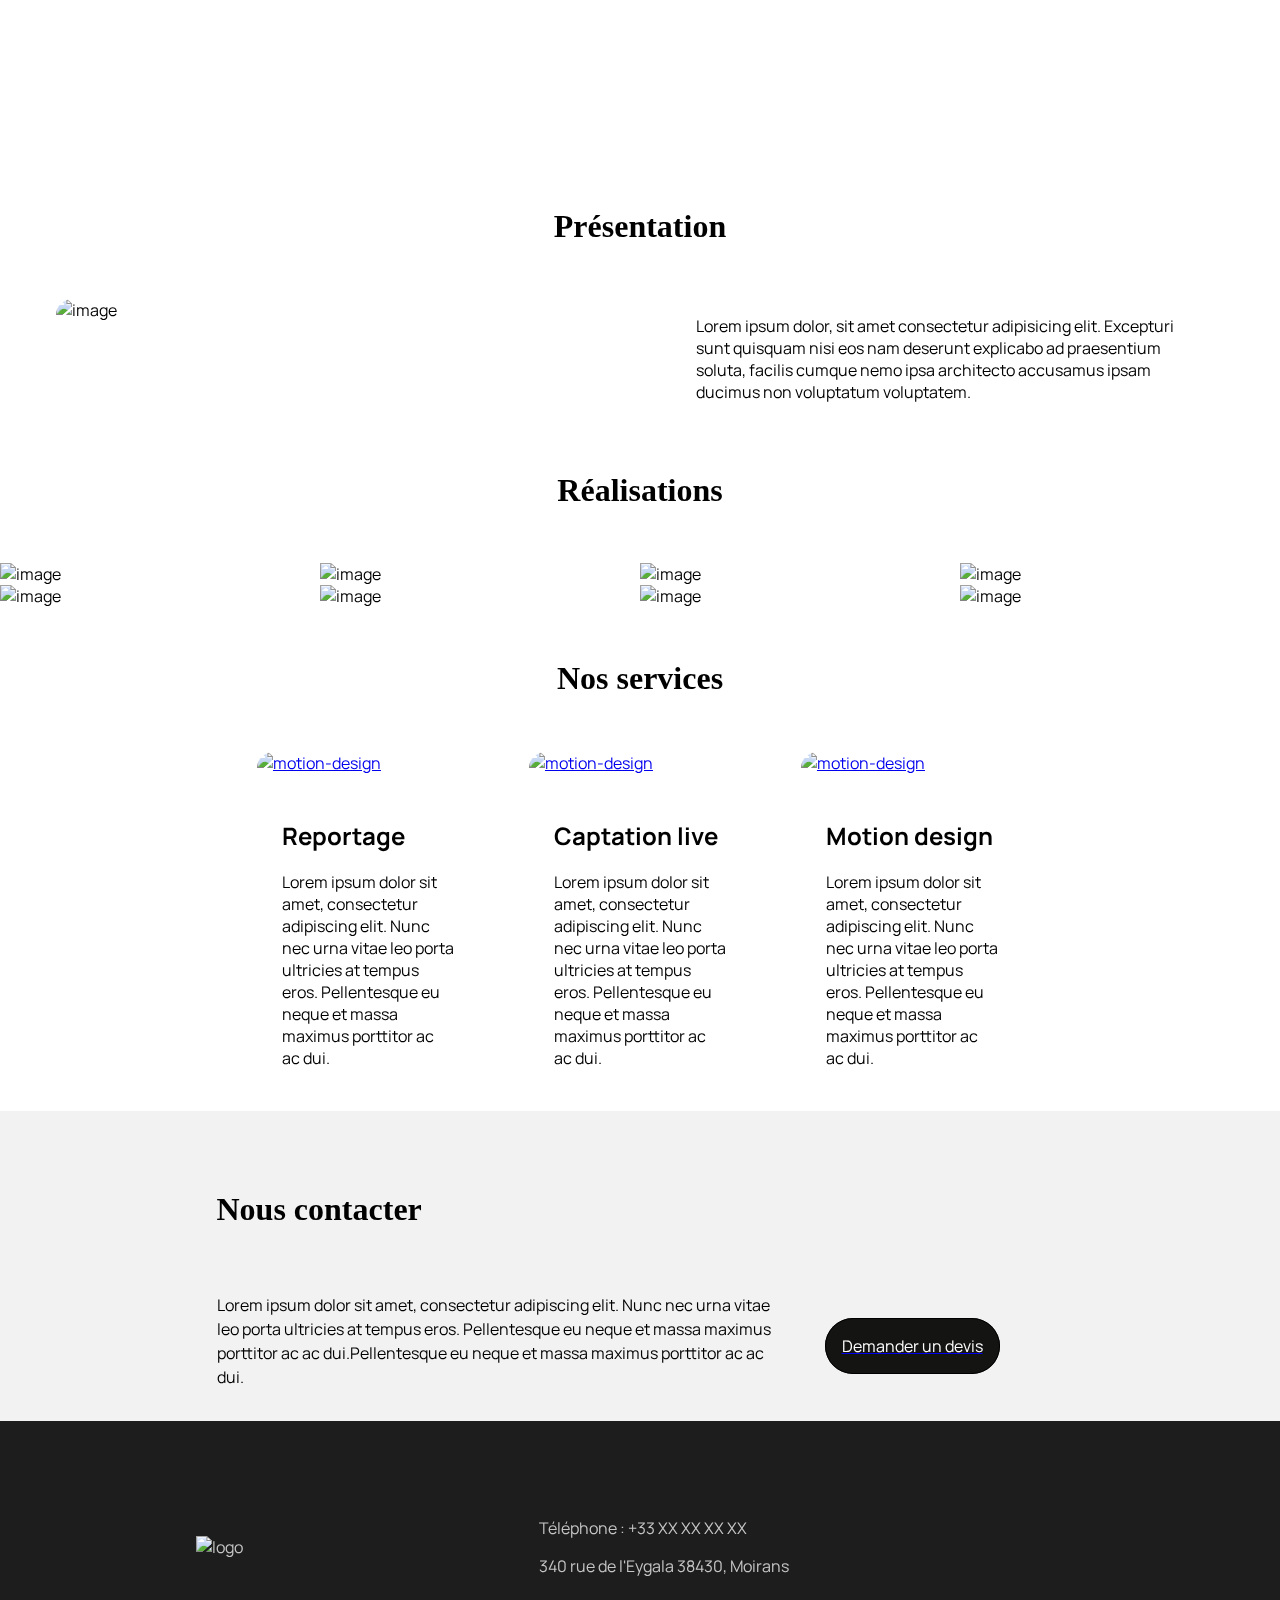
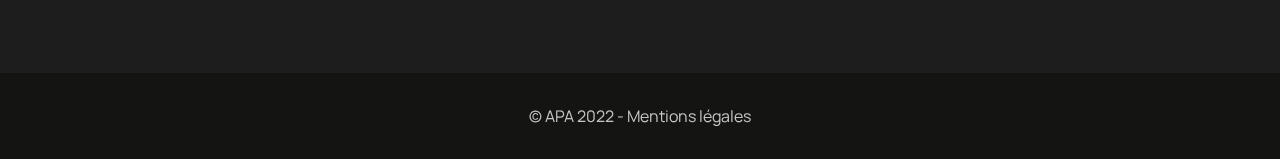
==== index.html @ 96347f6e "Responsive table and adding new fonts" ====
<!DOCTYPE html>
<html lang="en">

<head>
    <meta charset="UTF-8">
    <meta http-equiv="X-UA-Compatible" content="IE=edge">
    <meta name="viewport" content="width=device-width, initial-scale=1.0">
    <link rel="preconnect" href="https://fonts.googleapis.com">
    <link rel="preconnect" href="https://fonts.gstatic.com" crossorigin>
    <link href="https://fonts.googleapis.com/css2?family=Manrope:wght@200;300;400;500;600;700;800&display=swap" rel="stylesheet">
    <link rel="stylesheet" href="style.css">
    <title>Site APA</title>
    <script>
        window.addEventListener("scroll", (event) => {
            let scroll = this.scrollY;
            let magicBanner = document.getElementById('magic-banner')
            let headerHeight = document.getElementById("hvideo").getBoundingClientRect().height
            if (scrollY > headerHeight) {
                magicBanner.style.opacity = 1;
            } else {
                magicBanner.style.opacity = 0;
            }
        });
    </script>
</head>

<body>
    <!-- Nicow bosse là-->
    <header id="hvideo">
        <div id="magic-banner">
            <div class="flex-nav">
                <img src="./img/motion-design.jpg" alt="logo" width="192" height="108">
                <nav>
                    <ul>
                        <li class="button"><a href="index.html">Accueil</a></li>
                        <li class="button"><a href="realisations.html">Réalisations</a></li>
                        <li class="button"><a href="services.html">Services</a></li>
                        <li class="button"><a href="contact.html">Contact</a></li>
                    </ul>
                </nav>
            </div>
        </div>
        <video muted autoplay loop src="nuitdu12.mp4" width="100%"></video>
    </header>
    <div class="main"><!--ne pas oublier de mettre container PARTOUT-->
        <h1>Présentation</h1>
        <div class="flex-present">
            <img src="img/motion-design.jpg" alt="image" width="40%">
            <p>Lorem ipsum dolor, sit amet consectetur adipisicing elit. Excepturi sunt quisquam nisi eos nam
                deserunt explicabo ad praesentium soluta, facilis cumque nemo ipsa architecto accusamus ipsam
                ducimus non voluptatum voluptatem.</p>
        </div>
        <h1>Réalisations</h1>
        <div class="flex-real">
            <img src="img/motion-design.jpg" alt="image" width="25%">
            <img src="img/motion-design.jpg" alt="image" width="25%">
            <img src="img/motion-design.jpg" alt="image" width="25%">
            <img src="img/motion-design.jpg" alt="image" width="25%" class="display-none">
            <img src="img/motion-design.jpg" alt="image" width="25%" class="display-none">
            <img src="img/motion-design.jpg" alt="image" width="25%" class="display-none">
            <img src="img/motion-design.jpg" alt="image" width="25%" class="display-none">
            <img src="img/motion-design.jpg" alt="image" width="25%" class="display-none">
        </div>


        <!--Maëlys bosse ici-->
        <div class="services">
            <h1>Nos services</h1>
            <div class="card-wrapper">
                <div class="card">
                    <a href="services.html"><img src="./img/motion-design.jpg" alt="motion-design"></a>
                    <div class="description">
                        <h2>Reportage</h2>
                        <p>Lorem ipsum dolor sit amet, consectetur adipiscing elit. Nunc nec urna vitae leo porta
                            ultricies
                            at tempus eros. Pellentesque eu neque et massa maximus porttitor ac ac dui.</p>
                    </div>
                </div>
                <div class="card">
                    <a href="services.html"><img src="./img/motion-design.jpg" alt="motion-design"></a>
                    <div class="description">
                        <h2>Captation live</h2>
                        <p>Lorem ipsum dolor sit amet, consectetur adipiscing elit. Nunc nec urna vitae leo porta
                            ultricies
                            at tempus eros. Pellentesque eu neque et massa maximus porttitor ac ac dui.</p>
                    </div>
                </div>
                <div class="card">
                    <a href="services.html"><img src="./img/motion-design.jpg" alt="motion-design"></a>
                    <div class="description">
                        <h2>Motion design</h2>
                        <p>Lorem ipsum dolor sit amet, consectetur adipiscing elit. Nunc nec urna vitae leo porta
                            ultricies
                            at tempus eros. Pellentesque eu neque et massa maximus porttitor ac ac dui.</p>
                    </div>
                </div>
            </div>
        </div>
        <div class="flex-contact">
            <div class="content-wrapper">
                <div class="text">
                    <h1 class="align-h">Nous contacter</h1>
                    <span>Lorem ipsum dolor sit amet, consectetur adipiscing elit. Nunc nec urna vitae leo porta
                        ultricies at
                        tempus eros. Pellentesque eu neque et massa maximus porttitor ac ac dui.Pellentesque eu neque et
                        massa maximus porttitor ac ac dui.</span>
                </div>
                <div class="button-devis"><a href="contact.html"><span id="devis">Demander un devis</span></a></div>
            </div>
        </div>
    </div>
    <div id="footer">
        <div class="footer-wrapper">
            <img src="./img/motion-design.jpg" alt="logo">
            <div class="information">
                <p>Téléphone : +33 XX XX XX XX</p>
                <p>340 rue de l'Eygala 38430, Moirans</p>
            </div>
            <div class="social">
                <a href="https://www.instagram.com/"><ion-icon name="logo-instagram"></ion-icon></a>
                <a href="https://fr-fr.facebook.com/"><ion-icon name="logo-facebook"></ion-icon></a>
                <a href="https://www.youtube.com/"><ion-icon name="logo-youtube"></ion-icon></a>
                <a href="https://fr.linkedin.com/"><ion-icon name="logo-linkedin"></ion-icon></a>
            </div>
        </div>
    </div>
    <div id="copyright">
        <p>&copy; APA 2022 - Mentions légales</p>
    </div>
    <script type="module" src="https://unpkg.com/ionicons@5.5.2/dist/ionicons/ionicons.esm.js"></script>
    <script nomodule src="https://unpkg.com/ionicons@5.5.2/dist/ionicons/ionicons.js"></script>
</body>

</html>
---- style.css ----
* {
    font-family: 'Manrope', sans-serif;
}

body {
    margin:0;
    padding:0;
    width: 100%;
    height:100%;
}

h1{
    font-family: 'Montserrat';
    text-align: center;
    padding-top: 1em;
    padding-bottom: 1em;
}

.align-h{
    text-align: start;
}

/* PAGE INDEX */

#magic-banner{
    opacity: 0;
    position: fixed;
    width: 100%;
    transition: 0.5s;
}

/* Menu Nav */

.flex-nav{
    display: flex;
    flex-flow: row;
    justify-content: space-between;
    background-color: black;
    align-items: center;
}

.flex-nav>img{
    margin-left: 5em;
}

nav{
    margin-right: 5em;
}

nav .button{
    display: inline-block;
    text-align: center;
    list-style-type: none;
    padding: 1em;
}

nav .button>a{
    text-decoration: none;
    color: white;
    transition: 1s;
}

nav>ul>.button>a:hover{
    color: yellowgreen;
}

/* Présentation */

.flex-present{
    display: flex;
    flex-flow: row;
    justify-content: space-around;
}

.flex-present>img{
    border-radius: 1em;
}

.flex-present>p{
    width: 40%;
    margin-top: auto;
    margin-bottom: auto;
    padding: 1em;
}

/* Réalisations */

.flex-real{
    display: flex;
    flex-flow: row wrap;
    width: 100%;
}

/* Cards */
.services {
    display:flex;
    flex-direction:column;
    justify-content: center;
    align-items: center;
}

.card-wrapper {
    width: 60%;
    display:grid;
    grid-template-columns: repeat(3, 1fr);
    gap: 3em;
}

.card {
    border-radius:1em;
    border:1px solid rgba(255, 255,255, 0.8);
    background-color: rgba(255, 255, 255, 0.2);
    backdrop-filter: blur(20px);
    z-index: -1;
}

.card img {
    width:100%;
    object-fit:cover;
    border-radius: 1em 1em 0 0;
}

.description {
    padding:25px;
}

/* Contact */
.flex-contact {
    color:rgb(0, 0, 0);
    background-color:#F2F2F2;
}

.content-wrapper {
    display: flex;
    flex-flow: row;
    justify-content: center;
    width: 90%;
    padding: 2em;
}

.text {
    display:flex;
    flex-direction:column;
    width:50%;
    line-height:1.5em;
}

.text h1 {
    margin-bottom:40px;
}

.text span {
    width:fit-content;
}

.button-devis {
    width: fit-content;
    text-decoration:none;
    align-self:flex-end;
    color:rgb(255, 255, 255);
    padding-bottom: 2em;
    padding-left: 2em;
    }

#devis {
    color:rgb(255, 255, 255);
    border: 1px solid black;
    border-radius:2em;
    background-color: #141413;
    padding:1em;
}

/* Footer */
#footer {
    background-color:#1d1d1d;
    color:rgb(197, 197, 197);
    padding:5em;
}

.footer-wrapper {
    display: flex;
    flex-direction: row;
    justify-content: space-around;
    align-items: center;
}

.footer-wrapper img {
    width:10%;
}

.social > a {
    text-decoration: none;
    font-size:30px;
    width: 25px;
    height:25px;
    color:inherit;
    margin:0 8px;
}

/* Copyright */
#copyright {
    padding:1em;
    background-color: rgb(20, 20, 19);
    text-align: center;
    color:rgb(197, 197, 197);
}

/* PAGE SERVICES */

.flexboxes-services{
    display: flex;
    flex-flow: row wrap;
    justify-content: space-around;
    align-items: center;
    width: 100%;
    margin-top: 2em;
    margin-bottom: 2em;
}

.boxes-services{
    width: 40%;
    margin: 1em;
}

.flexboxes-services img{
    width: 100%;
    border-radius: 1em;
}

.flexboxes-services p{
    width: fit-content;
}

/* PAGE PROJET */

.flexboxes-projet{
    display: flex;
    flex-flow: column;
    justify-content: space-around;
    width: 100%;
}

.box-top{
    display: flex;
    flex-flow: row;
    justify-content: space-around;
    align-items: center;
    background-color: rgb(42, 42, 42);
    padding: 1em;
    color: white;
}

.box-top-child1{
    display: flex;
    flex-flow: column;
    width: 40%;
    align-items: center;
}
.box-top-child2{
    width: 40%;
}
.box-top>p{
    width: 40%;
}

.box-fly{
    display: flex;
    flex-flow: row;
    justify-content: space-around;
    padding: 1em;
    background: rgb(42,42,42);
    background: linear-gradient(180deg, rgb(42, 42, 42) 50%, rgba(255,255,255,1) 50%);
}

.box-fly img{
    border-radius: 1em;
}

.box-bottom{
    display: flex;
    flex-flow: row;
    justify-content: space-around;
    padding: 1em;
}

.box-bottom>p{
    width: 40%;
    margin-top: auto;
    margin-bottom: auto;
}

/* PAGE RÉALISATION */

/* Banner */
.banner {
    background-image: url('./img/motion-design.jpg');
    background-size:cover;
    width: 100%;
    height:500px;
    display:flex;
    align-items: center;
    justify-content: center;
    color:white;
    text-transform: uppercase;
}

.banner h1 {
    margin:auto;
    color:white;
    text-transform:uppercase;
    font-size:4em;
}

/* Gallery*/

.gallery {
    width:60%;
    margin:auto;
    display:grid;
    grid-template:repeat(3,1fr) / repeat(3,1fr);
    gap:2em;
}

article img {
    width: 100%;
    height:auto;
}

.item {
    position:relative;
}

.capture-videos {
    overflow: hidden;
}

.capture-videos img {
    filter: blur(0px);
    transition: filter 0.3s ease-in;
    transform: scale(1.1);
}

.title {
    font-size: 1.5em;
    font-weight: bold;
    text-decoration: none;
    z-index: 1;
    position: absolute;
    height: 100%;
    width: 100%;
    opacity: 0;
    transition: opacity .5s;
    background: rgba(0, 0, 0, 0.4);
    color: white;
    display: flex;
    align-items: center;
    justify-content: center;
}

.item:hover .title {
    opacity:1;
}

.item:hover .capture-videos img {
    filter:blur(2px);
}

/* PAGE CONTACT */

/* Tableau */

.schedule{
    width: fit-content;
    text-align: center;
    margin-left: auto;
    margin-right: auto;
    overflow-x: auto;
}

th{
    padding: 2em;
    width: 5em;
}
td{
    padding: 1em;
}
.green{
    background-color: #7EC89C;
}
.yellow{
    background-color: #fcec5b;
}
.red{
    background-color: rgb(255, 90, 90);
}


/* Formulaire */

.formulaire {
    margin:2em 0;
    display: flex;
    flex-direction: column;
    justify-content: center;
    align-items: center;
}

form {
    width:50%;
}

.form-wrapper {
    display: flex;
    flex-direction: row;
    justify-content: flex-start;
}
.form-wrapper .box {
    display: flex;
    flex-direction: column;
}

.box {
    width:100%;
    padding:0 20px;
    margin:20px 0;
}

.box label {
    margin-bottom: 20px;
}

.box input, select {
    height:40px;
    border-radius:1.5em;
    border:1px solid grey;
    padding:0 15px;
}

.box textarea {
    border-radius: 10px;
    border:1px solid grey;
}

button {
    cursor: pointer;
    border:none;
    background:none;
    color:white;
    background-color:#141413;
    border-radius:1.5em;
    padding:10px;
    width: fit-content;
}

/* REPONSIVE HERE */

@media screen and (max-width:930px){

    /* INDEX */

    .flex-present{
        flex-flow: column wrap;
        align-items: center;
    }
    .flex-present img{
        margin-top: 1em;
        margin-bottom: 1em;
        width: 100%;
    }
    .flex-present p{
        width: fit-content;
    }
    .flex-present img{
        width: 90%;
        margin: 1em;
    }
    .flex-real{
        flex-flow: column;
        align-items: center;
    }
    .flex-real>*{
        width: 90%;
        border-radius: 1em;
        margin: 1em;
    }
    .display-none{
        display: none;
    }
    .content-wrapper{
        flex-flow: column;
    }
    .text{
        align-self: center;
        text-align: center;
        padding-bottom: 2em;
    }
    .button-devis{
        align-self: center;
        padding-top: 2em;
        padding-left: 0;
    }
    .align-h{
        text-align: center;
        line-height: 1em;
    }
    .card-wrapper {
        width:75%;
        grid-template:1fr / 1fr;
    }
    .footer-wrapper{
        flex-flow: column;
    }
    .footer-wrapper .information{
        text-align: center;
        margin-top: 1em;
        margin-bottom: 1em;
    }
    .footer-wrapper img{
        width: 60%;
    }
    

    /* PROJET */

    .box-top{
        flex-flow: column wrap;
    }
    .box-top-child1{
        width: 100%;
    }
    .box-top-child2{
        width: 100%;
    }
    .box-fly img{
        width: 100%;
    }
    .box-bottom{
        flex-flow: column wrap;
    }
    .box-bottom video{
        width: 100%;
        padding-top: 1em;
        padding-bottom: 1em;
    }
    .box-bottom p{
        width: fit-content;
        padding-bottom: 1em;
    }

    /* REALISATION */
    .gallery {
        width:75%;
        grid-template:1fr / 1fr;
    }
    .title {
        opacity:1;
        text-transform: uppercase;
        letter-spacing:1px;
    }
    .item .capture-videos img {
        filter:blur(2px);
    }
    .light {
        font-weight: normal;
    }
    
    /* SERVICES */

    .flexboxes-services{
        flex-flow: column wrap;
        justify-content: center;
    }
    .boxes-services{
        width: fit-content;
        padding-left: 1em;
        padding-right: 1em;
    }
    .boxes-services img{
        margin-top: 1em;
        margin-bottom: 1em;    
    }
    
    /* CONTACT */
    
    form {
        width:75%;
    }
    .form-wrapper {
        flex-direction: column;
    }
    .box {
        padding:0;
    }

    table thead {
       display: none;
      }
      
      table tr {
        display: block;
      }
      
      table td {
        display: block;
      }

    table td::before {
        content:attr(data-label);
    }

    /* AUTRES */

    .banner{
        width: 100%;
        height: fit-content;
    }
    .banner h1 {
        font-size: 2.5em;
        padding-top: 2em;
        padding-bottom: 2em;
    }
    .order1{
        order: 1;
    }
    .order2{
        order: 2;
    }
    .order3{
        order: 3;
    }
    .order4{
        order: 4;
    }
    .flex-nav img{
        display: none;
    }
    nav .button{
        width: 100%;
    }
    nav{
        width: 100%;
    }
}
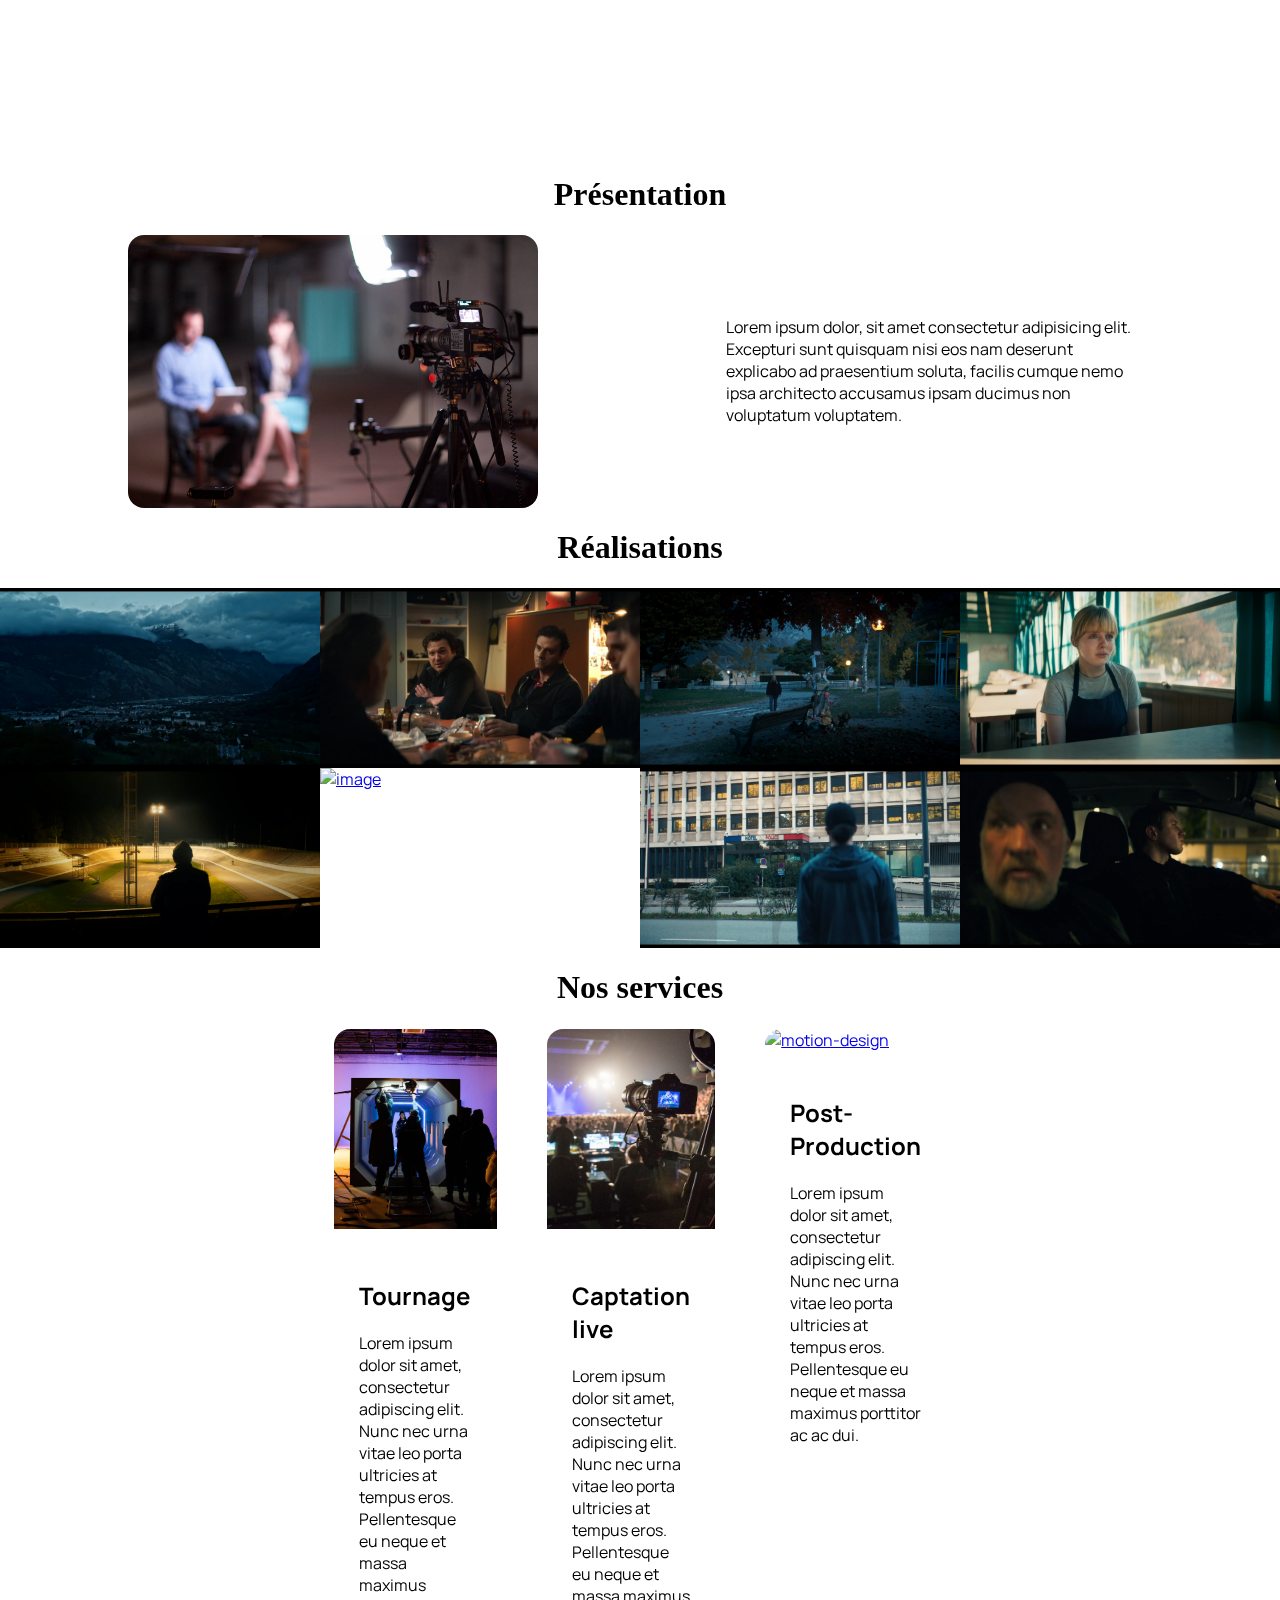
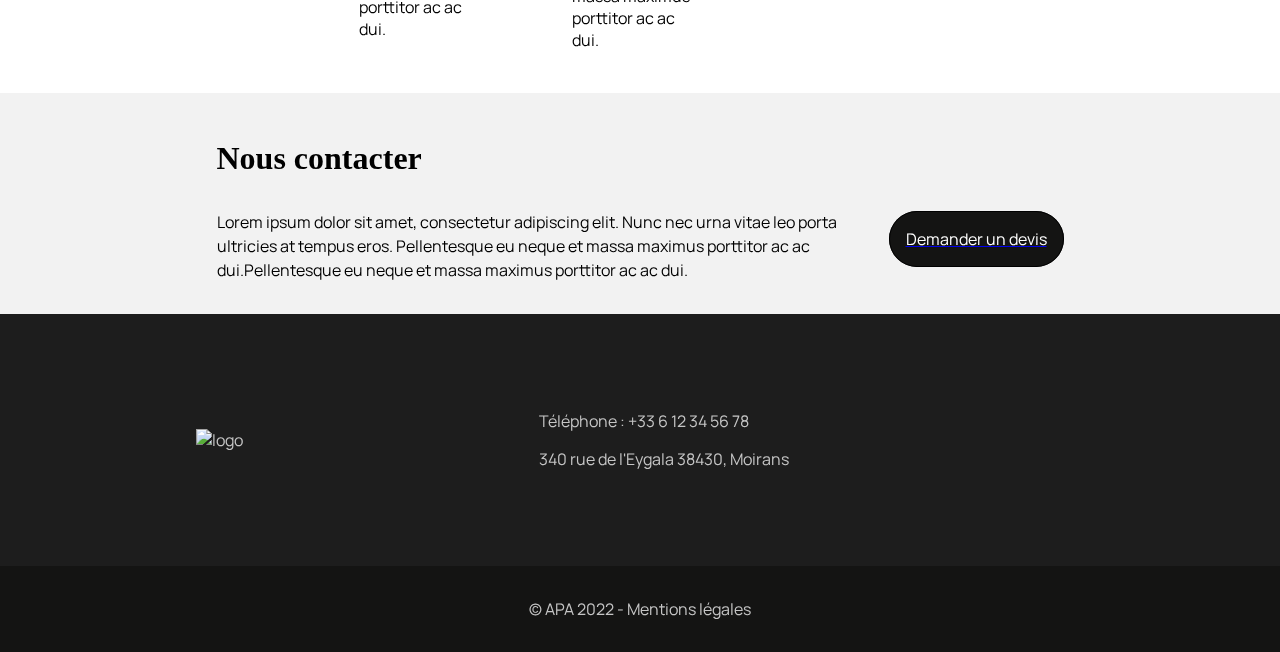
==== commit 3a913ca5: "add sections to easily margin all pages" ====
--- a/index.html
+++ b/index.html
@@ -7,7 +7,8 @@
     <meta name="viewport" content="width=device-width, initial-scale=1.0">
     <link rel="preconnect" href="https://fonts.googleapis.com">
     <link rel="preconnect" href="https://fonts.gstatic.com" crossorigin>
-    <link href="https://fonts.googleapis.com/css2?family=Manrope:wght@200;300;400;500;600;700;800&display=swap" rel="stylesheet">
+    <link href="https://fonts.googleapis.com/css2?family=Manrope:wght@200;300;400;500;600;700;800&display=swap"
+        rel="stylesheet">
     <link rel="stylesheet" href="style.css">
     <title>Site APA</title>
     <script>
@@ -43,77 +44,102 @@
         <video muted autoplay loop src="nuitdu12.mp4" width="100%"></video>
     </header>
     <div class="main"><!--ne pas oublier de mettre container PARTOUT-->
-        <h1>Présentation</h1>
-        <div class="flex-present">
-            <img src="img/motion-design.jpg" alt="image" width="40%">
-            <p>Lorem ipsum dolor, sit amet consectetur adipisicing elit. Excepturi sunt quisquam nisi eos nam
-                deserunt explicabo ad praesentium soluta, facilis cumque nemo ipsa architecto accusamus ipsam
-                ducimus non voluptatum voluptatem.</p>
-        </div>
-        <h1>Réalisations</h1>
-        <div class="flex-real">
-            <img src="img/motion-design.jpg" alt="image" width="25%">
-            <img src="img/motion-design.jpg" alt="image" width="25%">
-            <img src="img/motion-design.jpg" alt="image" width="25%">
-            <img src="img/motion-design.jpg" alt="image" width="25%" class="display-none">
-            <img src="img/motion-design.jpg" alt="image" width="25%" class="display-none">
-            <img src="img/motion-design.jpg" alt="image" width="25%" class="display-none">
-            <img src="img/motion-design.jpg" alt="image" width="25%" class="display-none">
-            <img src="img/motion-design.jpg" alt="image" width="25%" class="display-none">
-        </div>
-
+        <section>
+            <h1>Présentation</h1>
+            <div class="flex-present">
+                <img src="img/prod-interview.jpg" alt="image" width="40%">
+                <p>Lorem ipsum dolor, sit amet consectetur adipisicing elit. Excepturi sunt quisquam nisi eos nam
+                    deserunt explicabo ad praesentium soluta, facilis cumque nemo ipsa architecto accusamus ipsam
+                    ducimus non voluptatum voluptatem.</p>
+            </div>
+        </section>
+        <section class="fullsize">
+            <h1>Réalisations</h1>
+            <div class="flex-real">
+                <a href="realisations.html">
+                    <img src="img/Le12mountain.png" alt="image">
+                </a>
+                <a href="realisations.html">
+                    <img src="img/Le12repas.png" alt="image">
+                </a>
+                <a href="realisations.html">
+                    <img src="img/Le12arbrefleur.png" alt="image">
+                </a>
+                <a href="realisations.html" class="invisible-mobile">
+                    <img src="img/Le12tears.png" alt="image" class="invisible-mobile">
+                </a>
+                <a href="realisations.html" class="invisible-mobile">
+                    <img src="img/Le12velodrome.png" alt="image" class="invisible-mobile">
+                </a>
+                <a href="realisations.html" class="invisible-mobile">
+                    <img src="img/Le12school.png" alt="image" class="invisible-mobile">
+                </a>
+                <a href="realisations.html" class="invisible-mobile">
+                    <img src="img/Le12police.png" alt="image" class="invisible-mobile">
+                </a>
+                <a href="realisations.html" class="invisible-mobile">
+                    <img src="img/Le12voiture.png" alt="image" class="invisible-mobile">
+                </a>
+            </div>
+        </section>
 
         <!--Maëlys bosse ici-->
-        <div class="services">
-            <h1>Nos services</h1>
-            <div class="card-wrapper">
-                <div class="card">
-                    <a href="services.html"><img src="./img/motion-design.jpg" alt="motion-design"></a>
-                    <div class="description">
-                        <h2>Reportage</h2>
-                        <p>Lorem ipsum dolor sit amet, consectetur adipiscing elit. Nunc nec urna vitae leo porta
-                            ultricies
-                            at tempus eros. Pellentesque eu neque et massa maximus porttitor ac ac dui.</p>
+        <section>
+            <div class="services">
+                <h1>Nos services</h1>
+                <div class="card-wrapper">
+                    <div class="card">
+                        <a href="services.html"><img src="img/prod-tournage.jpg" alt="motion-design"></a>
+                        <div class="description">
+                            <h2>Tournage</h2>
+                            <p>Lorem ipsum dolor sit amet, consectetur adipiscing elit. Nunc nec urna vitae leo porta
+                                ultricies
+                                at tempus eros. Pellentesque eu neque et massa maximus porttitor ac ac dui.</p>
+                        </div>
                     </div>
-                </div>
-                <div class="card">
-                    <a href="services.html"><img src="./img/motion-design.jpg" alt="motion-design"></a>
-                    <div class="description">
-                        <h2>Captation live</h2>
-                        <p>Lorem ipsum dolor sit amet, consectetur adipiscing elit. Nunc nec urna vitae leo porta
-                            ultricies
-                            at tempus eros. Pellentesque eu neque et massa maximus porttitor ac ac dui.</p>
+                    <div class="card">
+                        <a href="services.html"><img src="img/prod-concert.jpg" alt="motion-design"></a>
+                        <div class="description">
+                            <h2>Captation live</h2>
+                            <p>Lorem ipsum dolor sit amet, consectetur adipiscing elit. Nunc nec urna vitae leo porta
+                                ultricies
+                                at tempus eros. Pellentesque eu neque et massa maximus porttitor ac ac dui.</p>
+                        </div>
                     </div>
-                </div>
-                <div class="card">
-                    <a href="services.html"><img src="./img/motion-design.jpg" alt="motion-design"></a>
-                    <div class="description">
-                        <h2>Motion design</h2>
-                        <p>Lorem ipsum dolor sit amet, consectetur adipiscing elit. Nunc nec urna vitae leo porta
-                            ultricies
-                            at tempus eros. Pellentesque eu neque et massa maximus porttitor ac ac dui.</p>
+                    <div class="card">
+                        <a href="services.html"><img src="img/prod-postprod.png" alt="motion-design"></a>
+                        <div class="description">
+                            <h2>Post-Production</h2>
+                            <p>Lorem ipsum dolor sit amet, consectetur adipiscing elit. Nunc nec urna vitae leo porta
+                                ultricies
+                                at tempus eros. Pellentesque eu neque et massa maximus porttitor ac ac dui.</p>
+                        </div>
                     </div>
                 </div>
             </div>
-        </div>
-        <div class="flex-contact">
-            <div class="content-wrapper">
-                <div class="text">
-                    <h1 class="align-h">Nous contacter</h1>
-                    <span>Lorem ipsum dolor sit amet, consectetur adipiscing elit. Nunc nec urna vitae leo porta
-                        ultricies at
-                        tempus eros. Pellentesque eu neque et massa maximus porttitor ac ac dui.Pellentesque eu neque et
-                        massa maximus porttitor ac ac dui.</span>
+        </section>
+        <section class="fullsize">
+            <div class="flex-contact">
+                <div class="content-wrapper">
+                    <div class="text">
+                        <h1 class="align-h">Nous contacter</h1>
+                        <span>Lorem ipsum dolor sit amet, consectetur adipiscing elit. Nunc nec urna vitae leo porta
+                            ultricies at
+                            tempus eros. Pellentesque eu neque et massa maximus porttitor ac ac dui.Pellentesque eu
+                            neque et
+                            massa maximus porttitor ac ac dui.</span>
+                    </div>
+                    <div class="button-devis"><a href="contact.html"><span id="devis">Demander un devis</span></a></div>
                 </div>
-                <div class="button-devis"><a href="contact.html"><span id="devis">Demander un devis</span></a></div>
             </div>
-        </div>
     </div>
+    </section>
+
     <div id="footer">
         <div class="footer-wrapper">
             <img src="./img/motion-design.jpg" alt="logo">
             <div class="information">
-                <p>Téléphone : +33 XX XX XX XX</p>
+                <p>Téléphone : +33 6 12 34 56 78</p>
                 <p>340 rue de l'Eygala 38430, Moirans</p>
             </div>
             <div class="social">
--- a/style.css
+++ b/style.css
@@ -9,11 +9,20 @@
     height:100%;
 }
 
+.main section{
+    width: 80%;
+    margin: 0 auto;
+}
+
+.main section.fullsize{
+    width: 100%;
+    margin: 0;
+}
+
 h1{
     font-family: 'Montserrat';
     text-align: center;
-    padding-top: 1em;
-    padding-bottom: 1em;
+    font-size: xx-large;
 }
 
 .align-h{
@@ -25,6 +34,7 @@
 #magic-banner{
     opacity: 0;
     position: fixed;
+    top: 0;
     width: 100%;
     transition: 0.5s;
 }
@@ -37,21 +47,22 @@
     justify-content: space-between;
     background-color: black;
     align-items: center;
-}
-
-.flex-nav>img{
-    margin-left: 5em;
-}
-
-nav{
-    margin-right: 5em;
 }
 
 nav .button{
     display: inline-block;
     text-align: center;
     list-style-type: none;
-    padding: 1em;
+    padding: 1em 0;
+}
+
+nav ul{
+    margin: 0;
+    padding: 0;
+}
+
+nav ul li{
+    margin-right: 2em; /* A modifier */
 }
 
 nav .button>a{
@@ -69,7 +80,7 @@
 .flex-present{
     display: flex;
     flex-flow: row;
-    justify-content: space-around;
+    justify-content: space-between;
 }
 
 .flex-present>img{
@@ -78,8 +89,7 @@
 
 .flex-present>p{
     width: 40%;
-    margin-top: auto;
-    margin-bottom: auto;
+    margin: auto 0;
     padding: 1em;
 }
 
@@ -88,6 +98,14 @@
 .flex-real{
     display: flex;
     flex-flow: row wrap;
+    width: 100%;
+}
+
+.flex-real a{
+    width: 25%;
+    display: flex;
+}
+.flex-real a img{
     width: 100%;
 }
 
@@ -116,6 +134,7 @@
 
 .card img {
     width:100%;
+    height: 200px;
     object-fit:cover;
     border-radius: 1em 1em 0 0;
 }
@@ -134,8 +153,7 @@
     display: flex;
     flex-flow: row;
     justify-content: center;
-    width: 90%;
-    padding: 2em;
+    padding: 2em 0;
 }
 
 .text {
@@ -210,16 +228,16 @@
 .flexboxes-services{
     display: flex;
     flex-flow: row wrap;
-    justify-content: space-around;
-    align-items: center;
-    width: 100%;
-    margin-top: 2em;
-    margin-bottom: 2em;
+    justify-content: space-between;
+    align-items: center;
+    width: 100%;
+    margin-top: 5em;
+    margin-bottom: 5em;
 }
 
 .boxes-services{
     width: 40%;
-    margin: 1em;
+    margin: 1em 0;
 }
 
 .flexboxes-services img{
@@ -236,40 +254,38 @@
 .flexboxes-projet{
     display: flex;
     flex-flow: column;
-    justify-content: space-around;
+    justify-content: space-between;
     width: 100%;
 }
 
 .box-top{
+    display: flex;
+    flex-flow: row;
+    justify-content: center;
+    align-items: center;
+    background-color: rgb(10, 10, 10);
+    padding: 5em 0;
+    color: white;
+}
+
+.box-top-child1{
+    display: flex;
+    flex-flow: column;
+    width: 40%;
+    align-items: center;
+}
+.box-top-child2{
+    width: 40%;
+    text-align: justify;
+}
+
+.box-fly{
     display: flex;
     flex-flow: row;
     justify-content: space-around;
-    align-items: center;
-    background-color: rgb(42, 42, 42);
-    padding: 1em;
-    color: white;
-}
-
-.box-top-child1{
-    display: flex;
-    flex-flow: column;
-    width: 40%;
-    align-items: center;
-}
-.box-top-child2{
-    width: 40%;
-}
-.box-top>p{
-    width: 40%;
-}
-
-.box-fly{
-    display: flex;
-    flex-flow: row;
-    justify-content: space-around;
-    padding: 1em;
+    padding: 2em 0;
     background: rgb(42,42,42);
-    background: linear-gradient(180deg, rgb(42, 42, 42) 50%, rgba(255,255,255,1) 50%);
+    background: linear-gradient(180deg, rgb(10, 10, 10) 50%, rgba(255,255,255,1) 50%);
 }
 
 .box-fly img{
@@ -279,21 +295,22 @@
 .box-bottom{
     display: flex;
     flex-flow: row;
-    justify-content: space-around;
-    padding: 1em;
+    justify-content: space-between;
+    width: 80%;
+    margin: 2em auto;
 }
 
 .box-bottom>p{
-    width: 40%;
-    margin-top: auto;
-    margin-bottom: auto;
-}
-
-/* PAGE RÉALISATION */
+    width: 50%;
+    margin: auto 0;
+    text-align: justify;
+}
+
+/* PAGE REALISATION */
 
 /* Banner */
 .banner {
-    background-image: url('./img/motion-design.jpg');
+    background-image: url('./img/Le12_edited.jpg');
     background-size:cover;
     width: 100%;
     height:500px;
@@ -309,6 +326,7 @@
     color:white;
     text-transform:uppercase;
     font-size:4em;
+    text-shadow: 0.1em 0.1em 0.1em rgba(0, 0, 0, 0.8);
 }
 
 /* Gallery*/
@@ -319,6 +337,7 @@
     display:grid;
     grid-template:repeat(3,1fr) / repeat(3,1fr);
     gap:2em;
+    margin-bottom: 5em;
 }
 
 article img {
@@ -374,7 +393,7 @@
     text-align: center;
     margin-left: auto;
     margin-right: auto;
-    overflow-x: auto;
+    padding: 1em;
 }
 
 th{
@@ -461,6 +480,8 @@
     .flex-present{
         flex-flow: column wrap;
         align-items: center;
+        padding-left: 2em;
+        padding-right: 2em;
     }
     .flex-present img{
         margin-top: 1em;
@@ -469,6 +490,7 @@
     }
     .flex-present p{
         width: fit-content;
+        text-align: justify;
     }
     .flex-present img{
         width: 90%;
@@ -478,21 +500,25 @@
         flex-flow: column;
         align-items: center;
     }
-    .flex-real>*{
+    .flex-real a{
         width: 90%;
+        padding: 1em 0;
+    }
+    .flex-real a img{
         border-radius: 1em;
-        margin: 1em;
-    }
-    .display-none{
+    }
+    .invisible-mobile{
         display: none;
+        padding: 0 !important;
     }
     .content-wrapper{
         flex-flow: column;
     }
     .text{
         align-self: center;
-        text-align: center;
+        text-align: justify;
         padding-bottom: 2em;
+        width: 80%;
     }
     .button-devis{
         align-self: center;
@@ -506,6 +532,7 @@
     .card-wrapper {
         width:75%;
         grid-template:1fr / 1fr;
+        text-align: justify;
     }
     .footer-wrapper{
         flex-flow: column;
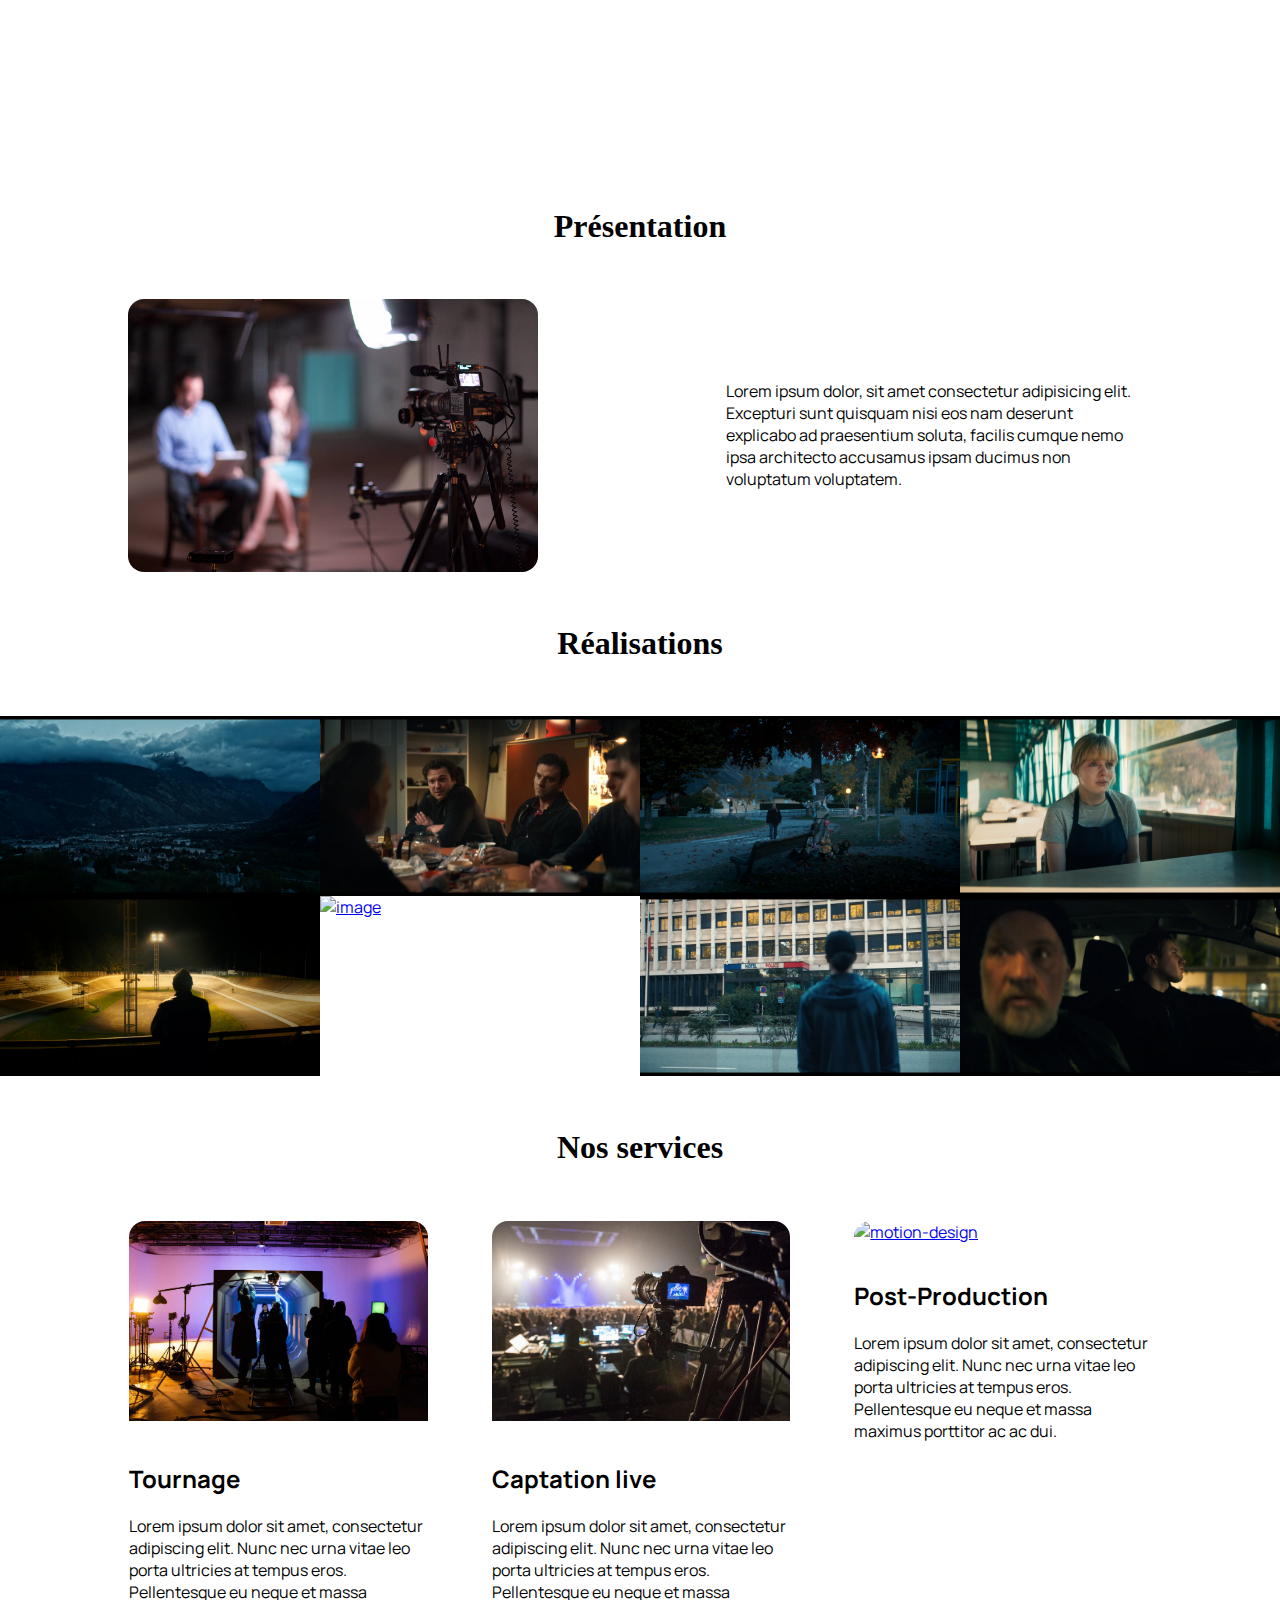
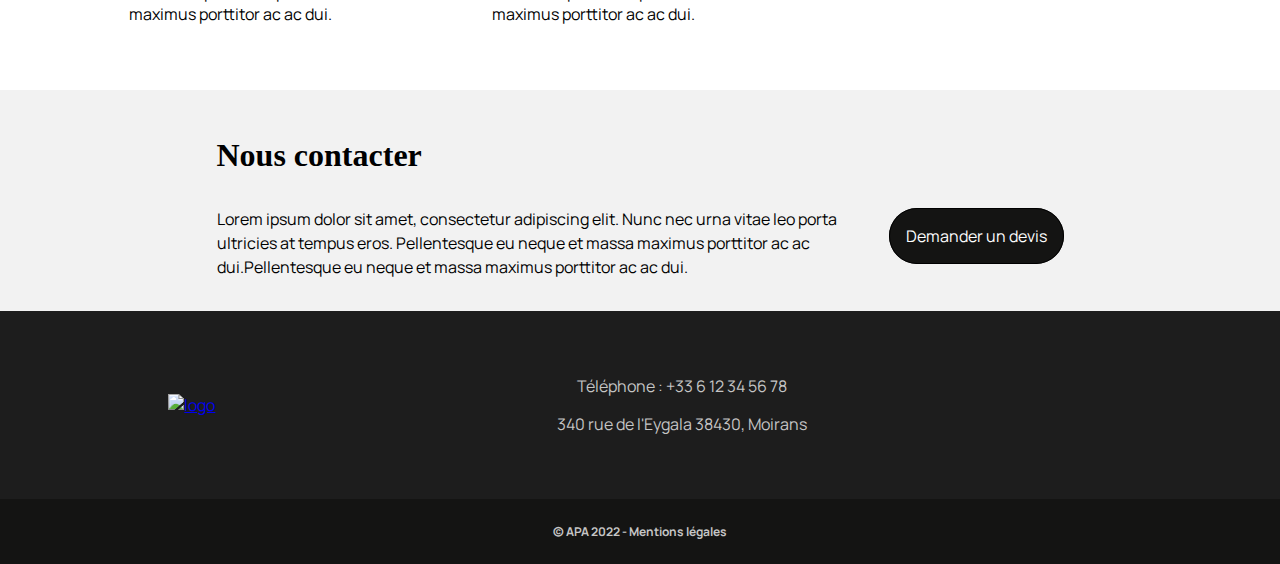
==== commit 7afe2731: "Merge branch 'main' of https://github.com/ElRecipiente/APA" ====
--- a/index.html
+++ b/index.html
@@ -11,37 +11,30 @@
         rel="stylesheet">
     <link rel="stylesheet" href="style.css">
     <title>Site APA</title>
-    <script>
-        window.addEventListener("scroll", (event) => {
-            let scroll = this.scrollY;
-            let magicBanner = document.getElementById('magic-banner')
-            let headerHeight = document.getElementById("hvideo").getBoundingClientRect().height
-            if (scrollY > headerHeight) {
-                magicBanner.style.opacity = 1;
-            } else {
-                magicBanner.style.opacity = 0;
-            }
-        });
-    </script>
 </head>
 
 <body>
     <!-- Nicow bosse là-->
     <header id="hvideo">
-        <div id="magic-banner">
-            <div class="flex-nav">
-                <img src="./img/motion-design.jpg" alt="logo" width="192" height="108">
-                <nav>
-                    <ul>
-                        <li class="button"><a href="index.html">Accueil</a></li>
-                        <li class="button"><a href="realisations.html">Réalisations</a></li>
-                        <li class="button"><a href="services.html">Services</a></li>
-                        <li class="button"><a href="contact.html">Contact</a></li>
-                    </ul>
-                </nav>
+            <div id="magic-banner">
+                <div class="flex-nav">
+                    <a href="index.html"><img src="./img/motion-design.jpg" alt="logo" width="192" height="108"></a>
+                    <nav>
+                        <div class="burger">
+                            <span></span>
+                        </div>
+                        <ul>
+                            <li class="button"><a href="index.html"><ion-icon name="home-sharp"></ion-icon></a></li>
+                            <li class="button"><a href="realisations.html">Réalisations</a></li>
+                            <li class="button"><a href="services.html">Services</a></li>
+                            <li class="button"><a href="contact.html">Contact</a></li>
+                        </ul>
+                    </nav>
+                </div>
             </div>
         </div>
-        <video muted autoplay loop src="nuitdu12.mp4" width="100%"></video>
+        <video muted loop src="nuitdu12.mp4" width="100%"></video>
+        <ion-icon class="arrow-bottom" name="chevron-down-outline"></ion-icon>
     </header>
     <div class="main"><!--ne pas oublier de mettre container PARTOUT-->
         <section>
@@ -85,8 +78,8 @@
 
         <!--Maëlys bosse ici-->
         <section>
+            <h1>Nos services</h1>
             <div class="services">
-                <h1>Nos services</h1>
                 <div class="card-wrapper">
                     <div class="card">
                         <a href="services.html"><img src="img/prod-tournage.jpg" alt="motion-design"></a>
@@ -137,7 +130,7 @@
 
     <div id="footer">
         <div class="footer-wrapper">
-            <img src="./img/motion-design.jpg" alt="logo">
+            <a href="index.html"><img src="./img/motion-design.jpg" alt="logo"></a>
             <div class="information">
                 <p>Téléphone : +33 6 12 34 56 78</p>
                 <p>340 rue de l'Eygala 38430, Moirans</p>
@@ -155,6 +148,7 @@
     </div>
     <script type="module" src="https://unpkg.com/ionicons@5.5.2/dist/ionicons/ionicons.esm.js"></script>
     <script nomodule src="https://unpkg.com/ionicons@5.5.2/dist/ionicons/ionicons.js"></script>
+    <script src="index.js"></script>
 </body>
 
 </html>--- a/style.css
+++ b/style.css
@@ -1,670 +1,844 @@
 * {
-    font-family: 'Manrope', sans-serif;
+  font-family: "Manrope", sans-serif;
+}
+
+html{
+    scroll-behavior: smooth;
+}
+
+html{
+    scroll-behavior: smooth;
 }
 
 body {
-    margin:0;
-    padding:0;
-    width: 100%;
-    height:100%;
-}
-
-.main section{
-    width: 80%;
-    margin: 0 auto;
-}
-
-.main section.fullsize{
-    width: 100%;
-    margin: 0;
-}
-
-h1{
-    font-family: 'Montserrat';
-    text-align: center;
-    font-size: xx-large;
-}
-
-.align-h{
-    text-align: start;
+  margin: 0;
+  padding: 0;
+  width: 100%;
+  height: 100%;
+}
+
+.main section {
+  width: 80%;
+  margin: 0 auto;
+}
+
+.main section.fullsize {
+  width: 100%;
+  margin: 0;
+}
+
+h1 {
+  font-family: "Montserrat";
+  text-align: center;
+  font-size: xx-large;
+}
+
+.align-h {
+  text-align: start;
 }
 
 /* PAGE INDEX */
 
-#magic-banner{
-    opacity: 0;
-    position: fixed;
-    top: 0;
-    width: 100%;
-    transition: 0.5s;
+#magic-banner {
+  opacity: 0;
+  position: fixed;
+  top: 0;
+  width: 100%;
+  transition: 0.5s;
+  z-index: 10;
+}
+
+#magic-banner nav ul {
+  display: none;
+}
+
+video {
+  margin-bottom: 2em;
 }
 
 /* Menu Nav */
 
-.flex-nav{
-    display: flex;
-    flex-flow: row;
-    justify-content: space-between;
-    background-color: black;
-    align-items: center;
-}
-
-nav .button{
-    display: inline-block;
-    text-align: center;
-    list-style-type: none;
-    padding: 1em 0;
-}
-
-nav ul{
-    margin: 0;
-    padding: 0;
-}
-
-nav ul li{
-    margin-right: 2em; /* A modifier */
-}
-
-nav .button>a{
-    text-decoration: none;
+.flex-nav {
+  display: flex;
+  flex-flow: row;
+  justify-content: space-between;
+  background-color: #141414;
+  align-items: center;
+  box-shadow: 1px 1px 10px rgba(0, 0, 0, 0.6);
+}
+
+nav {
+  padding: 1em;
+}
+
+nav ul li {
+  display: inline-block;
+  text-align: center;
+  list-style-type: none;
+  padding: 1em 0;
+  margin-right: 2.5em;
+}
+
+nav .button > a {
+  text-decoration: none;
+  color: white;
+  font-family: "Montserrat";
+  letter-spacing: 0.5px;
+}
+
+nav > ul > .button > a:hover {
+  transition: 1s;
+  color: yellowgreen;
+}
+
+.arrow-bottom {
+    position: absolute;
+    bottom: 1em;
+    left: 1em;
     color: white;
-    transition: 1s;
-}
-
-nav>ul>.button>a:hover{
-    color: yellowgreen;
+    font-size: 30px;
+    cursor: pointer;
+    animation: boing 3s infinite;
+}
+
+@keyframes boing {
+    0% {
+        transform: translateY(0);
+        opacity: 0;
+    }
+
+    40% {
+        transform: translatey(-30px);
+        opacity: 0;
+    }
+
+    50% {
+        transform: translateY(-30px);
+        opacity: 1;
+    }
+    
+    90% {
+        transform: translateY(0);
+        opacity: 1;
+    }
+
+    100% {
+        transform: translateY(0);
+        opacity: 0;
+    }
 }
 
 /* Présentation */
 
-.flex-present{
-    display: flex;
-    flex-flow: row;
-    justify-content: space-between;
-}
-
-.flex-present>img{
-    border-radius: 1em;
-}
-
-.flex-present>p{
-    width: 40%;
-    margin: auto 0;
-    padding: 1em;
+.flex-present {
+  display: flex;
+  flex-flow: row;
+  justify-content: space-between;
+  padding: 2em 0;
+}
+
+.flex-present > img {
+  border-radius: 1em;
+}
+
+.flex-present > p {
+  width: 40%;
+  margin: auto 0;
+  padding: 1em;
 }
 
 /* Réalisations */
 
-.flex-real{
-    display: flex;
-    flex-flow: row wrap;
-    width: 100%;
-}
-
-.flex-real a{
-    width: 25%;
-    display: flex;
-}
-.flex-real a img{
-    width: 100%;
+.flex-real {
+  display: flex;
+  flex-flow: row wrap;
+  width: 100%;
+  padding: 2em 0;
+}
+
+.flex-real a {
+  width: 25%;
+  display: flex;
+}
+
+.flex-real a img {
+  width: 100%;
 }
 
 /* Cards */
 .services {
-    display:flex;
-    flex-direction:column;
-    justify-content: center;
-    align-items: center;
+  display: flex;
+  flex-direction: column;
+  justify-content: center;
+  align-items: center;
+  padding: 2em 0;
 }
 
 .card-wrapper {
-    width: 60%;
-    display:grid;
-    grid-template-columns: repeat(3, 1fr);
-    gap: 3em;
+  width: 100%;
+  display: grid;
+  grid-template-columns: repeat(3, 1fr);
+  gap: 4em;
 }
 
 .card {
-    border-radius:1em;
-    border:1px solid rgba(255, 255,255, 0.8);
-    background-color: rgba(255, 255, 255, 0.2);
-    backdrop-filter: blur(20px);
-    z-index: -1;
+  width: 100%;
+  border-radius: 1em;
+  border: 1px solid rgba(255, 255, 255, 0.8);
+  background-color: rgba(255, 255, 255, 0.2);
 }
 
 .card img {
-    width:100%;
-    height: 200px;
-    object-fit:cover;
-    border-radius: 1em 1em 0 0;
+  width: 100%;
+  height: 200px;
+  object-fit: cover;
+  border-radius: 1em 1em 0 0;
 }
 
 .description {
-    padding:25px;
+  padding: 1em 0;
 }
 
 /* Contact */
 .flex-contact {
-    color:rgb(0, 0, 0);
-    background-color:#F2F2F2;
+  color: rgb(0, 0, 0);
+  background-color: #f2f2f2;
 }
 
 .content-wrapper {
-    display: flex;
-    flex-flow: row;
-    justify-content: center;
-    padding: 2em 0;
+  display: flex;
+  flex-flow: row;
+  justify-content: center;
+  padding: 2em 0;
 }
 
 .text {
-    display:flex;
-    flex-direction:column;
-    width:50%;
-    line-height:1.5em;
+  display: flex;
+  flex-direction: column;
+  width: 50%;
+  line-height: 1.5em;
 }
 
 .text h1 {
-    margin-bottom:40px;
+  margin-bottom: 40px;
 }
 
 .text span {
-    width:fit-content;
+  width: fit-content;
 }
 
 .button-devis {
-    width: fit-content;
-    text-decoration:none;
-    align-self:flex-end;
-    color:rgb(255, 255, 255);
-    padding-bottom: 2em;
-    padding-left: 2em;
-    }
+  width: fit-content;
+  text-decoration: none;
+  align-self: flex-end;
+  color: rgb(255, 255, 255);
+  padding-bottom: 2em;
+  padding-left: 2em;
+}
+
+.button-devis a {
+  text-decoration: none;
+}
 
 #devis {
-    color:rgb(255, 255, 255);
-    border: 1px solid black;
-    border-radius:2em;
-    background-color: #141413;
-    padding:1em;
+  color: rgb(255, 255, 255);
+  border: 1px solid black;
+  border-radius: 2em;
+  background-color: #141413;
+  padding: 1em;
 }
 
 /* Footer */
 #footer {
-    background-color:#1d1d1d;
-    color:rgb(197, 197, 197);
-    padding:5em;
+  background-color: #1d1d1d;
+  color: rgb(197, 197, 197);
+  padding: 3em;
 }
 
 .footer-wrapper {
-    display: flex;
-    flex-direction: row;
-    justify-content: space-around;
-    align-items: center;
-}
-
-.footer-wrapper img {
-    width:10%;
+  display: flex;
+  flex-direction: row;
+  justify-content: space-around;
+  align-items: center;
+}
+
+.footer-wrapper > a {
+  width: 12.5%;
+  display: flex;
+}
+
+.footer-wrapper a img {
+  width: 100%;
+}
+
+.information {
+  text-align: center;
 }
 
 .social > a {
-    text-decoration: none;
-    font-size:30px;
-    width: 25px;
-    height:25px;
-    color:inherit;
-    margin:0 8px;
+  text-decoration: none;
+  font-size: 25px;
+  width: 25px;
+  height: 25px;
+  color: inherit;
+  margin: 0 8px;
+}
+
+.social > a:hover {
+  color: yellowgreen;
+  transition: 0.75s;
 }
 
 /* Copyright */
 #copyright {
-    padding:1em;
-    background-color: rgb(20, 20, 19);
-    text-align: center;
-    color:rgb(197, 197, 197);
+  padding: 1em;
+  background-color: rgb(20, 20, 19);
+  text-align: center;
+  font-size: 12px;
+  font-weight: 700;
+  color: rgb(197, 197, 197);
 }
 
 /* PAGE SERVICES */
 
-.flexboxes-services{
-    display: flex;
-    flex-flow: row wrap;
-    justify-content: space-between;
-    align-items: center;
-    width: 100%;
-    margin-top: 5em;
-    margin-bottom: 5em;
-}
-
-.boxes-services{
-    width: 40%;
-    margin: 1em 0;
-}
-
-.flexboxes-services img{
-    width: 100%;
-    border-radius: 1em;
-}
-
-.flexboxes-services p{
-    width: fit-content;
+.flexboxes-services {
+  display: flex;
+  flex-flow: row wrap;
+  justify-content: space-between;
+  align-items: center;
+  width: 100%;
+  margin-top: 5em;
+  margin-bottom: 5em;
+}
+
+.boxes-services {
+  width: 40%;
+  margin: 1em 0;
+}
+
+.flexboxes-services img {
+  width: 100%;
+  border-radius: 1em;
+}
+
+.flexboxes-services p {
+  width: fit-content;
 }
 
 /* PAGE PROJET */
 
-.flexboxes-projet{
-    display: flex;
-    flex-flow: column;
-    justify-content: space-between;
-    width: 100%;
-}
-
-.box-top{
-    display: flex;
-    flex-flow: row;
-    justify-content: center;
-    align-items: center;
-    background-color: rgb(10, 10, 10);
-    padding: 5em 0;
-    color: white;
-}
-
-.box-top-child1{
-    display: flex;
-    flex-flow: column;
-    width: 40%;
-    align-items: center;
-}
-.box-top-child2{
-    width: 40%;
-    text-align: justify;
-}
-
-.box-fly{
-    display: flex;
-    flex-flow: row;
-    justify-content: space-around;
-    padding: 2em 0;
-    background: rgb(42,42,42);
-    background: linear-gradient(180deg, rgb(10, 10, 10) 50%, rgba(255,255,255,1) 50%);
-}
-
-.box-fly img{
-    border-radius: 1em;
-}
-
-.box-bottom{
-    display: flex;
-    flex-flow: row;
-    justify-content: space-between;
-    width: 80%;
-    margin: 2em auto;
-}
-
-.box-bottom>p{
-    width: 50%;
-    margin: auto 0;
-    text-align: justify;
+.flexboxes-projet {
+  display: flex;
+  flex-flow: column;
+  justify-content: space-between;
+  width: 100%;
+}
+
+.box-top {
+  display: flex;
+  flex-flow: row;
+  justify-content: center;
+  align-items: center;
+  background-color: rgb(10, 10, 10);
+  padding: 5em 0;
+  color: white;
+}
+
+.box-top-child1 {
+  display: flex;
+  flex-flow: column;
+  width: 40%;
+  align-items: center;
+}
+
+.box-top-child2 {
+  width: 40%;
+  text-align: justify;
+}
+
+.box-fly {
+  display: flex;
+  flex-flow: row;
+  justify-content: space-around;
+  padding: 2em 0;
+  background: rgb(42, 42, 42);
+  background: linear-gradient(
+    180deg,
+    rgb(10, 10, 10) 50%,
+    rgba(255, 255, 255, 1) 50%
+  );
+}
+
+.box-bottom {
+  display: flex;
+  flex-flow: row;
+  justify-content: space-between;
+  width: 80%;
+  margin: 2em auto;
+}
+
+.box-bottom > p {
+  width: 50%;
+  margin: auto 0;
+  text-align: justify;
 }
 
 /* PAGE REALISATION */
 
 /* Banner */
 .banner {
-    background-image: url('./img/Le12_edited.jpg');
-    background-size:cover;
+  background-image: url("./img/Le12_edited.jpg");
+  background-size: cover;
+  width: 100%;
+  height: 500px;
+  display: flex;
+  align-items: center;
+  justify-content: center;
+  color: white;
+  text-transform: uppercase;
+}
+
+.banner h1 {
+  margin: auto;
+  color: white;
+  text-transform: uppercase;
+  font-size: 4em;
+  text-shadow: 0.1em 0.1em 0.1em rgba(0, 0, 0, 0.8);
+}
+
+/* Gallery*/
+
+.gallery {
+  margin: auto;
+  display: grid;
+  grid-template: repeat(3, 1fr) / repeat(3, 1fr);
+  gap: 2em;
+  margin-bottom: 5em;
+}
+
+.capture-videos img {
+  width: 100%;
+  height: auto;
+}
+
+.item {
+  position: relative;
+}
+
+.capture-videos {
+  overflow: hidden;
+}
+
+.capture-videos img {
+  filter: blur(0px);
+  transition: filter 0.3s ease-in;
+  transform: scale(1.1);
+}
+
+.title {
+  font-size: 1.5em;
+  font-weight: bold;
+  text-decoration: none;
+  z-index: 1;
+  position: absolute;
+  height: 100%;
+  width: 100%;
+  opacity: 0;
+  transition: opacity 0.5s;
+  background: rgba(0, 0, 0, 0.4);
+  color: white;
+  display: flex;
+  align-items: center;
+  justify-content: center;
+}
+
+.item:hover .title {
+  opacity: 1;
+}
+
+.item:hover .capture-videos img {
+  width: 100%;
+  filter: blur(2px);
+}
+
+/* PAGE CONTACT */
+
+/* Tableau */
+
+.schedule {
+  width: 60%;
+  text-align: center;
+  margin: 0 auto;
+}
+
+th {
+  padding: 2em;
+  width: 5em;
+}
+
+td {
+  padding: 1em 0;
+}
+
+.green {
+  background-color: #7ec89c;
+}
+
+.yellow {
+  background-color: #fcec5b;
+}
+
+.red {
+  background-color: rgb(255, 90, 90);
+}
+
+/* Formulaire */
+
+.formulaire {
+  margin: 2em 0;
+  display: flex;
+  flex-direction: column;
+  justify-content: center;
+  align-items: center;
+}
+
+form {
+  width: 60%;
+}
+
+.form-wrapper {
+  display: flex;
+  flex-direction: row;
+  justify-content: flex-start;
+}
+
+.form-wrapper .box {
+  display: flex;
+  flex-direction: column;
+}
+
+.box {
+  width: 100%;
+  padding: 0 20px;
+  margin: 20px 0;
+}
+
+.box label {
+  margin-bottom: 20px;
+}
+
+.box input,
+select {
+  height: 40px;
+  border-radius: 1.5em;
+  border: 1px solid grey;
+  padding: 0 15px;
+}
+
+.box textarea {
+  border-radius: 10px;
+  border: 1px solid grey;
+}
+
+button {
+  cursor: pointer;
+  border: none;
+  background: none;
+  color: white;
+  background-color: #141413;
+  border-radius: 1.5em;
+  padding: 10px;
+  width: fit-content;
+}
+
+/* REPONSIVE HERE */
+
+@media screen and (max-width: 930px) {
+  /* INDEX */
+
+  .flex-present {
+    flex-flow: column wrap;
+    align-items: center;
+  }
+
+  .flex-present img {
+    margin-top: 1em;
+    margin-bottom: 1em;
     width: 100%;
-    height:500px;
-    display:flex;
+  }
+
+  .flex-present p {
+    width: fit-content;
+    text-align: justify;
+  }
+
+  .flex-present img {
+    width: 90%;
+    margin: 1em;
+  }
+
+  .flex-real {
+    flex-flow: column;
     align-items: center;
+  }
+
+  .flex-real a {
+    width: 90%;
+    padding: 1em 0;
+  }
+
+  .flex-real a img {
+    border-radius: 1em;
+  }
+
+  .invisible-mobile {
+    display: none;
+    padding: 0 !important;
+  }
+
+  .content-wrapper {
+    flex-flow: column;
+  }
+
+  .text {
+    align-self: center;
+    text-align: justify;
+    padding-bottom: 2em;
+    width: 80%;
+  }
+
+  .button-devis {
+    align-self: center;
+    padding-top: 2em;
+    padding-left: 0;
+  }
+
+  .align-h {
+    text-align: center;
+    line-height: 1em;
+  }
+
+  .card-wrapper {
+    width: 100%;
+    grid-template: 1fr / 1fr;
+    text-align: justify;
+  }
+
+  .footer-wrapper {
+    flex-flow: column;
+  }
+
+  .footer-wrapper .information {
+    margin-top: 1em;
+    margin-bottom: 1em;
+  }
+
+  .footer-wrapper a {
+    width: 75%;
+  }
+
+  /* PROJET */
+
+  .box-top {
+    flex-flow: column wrap;
+  }
+
+  .box-top-child1 {
+    width: 80%;
+  }
+
+  .box-top-child2 {
+    width: 80%;
+  }
+
+  .box-fly img {
+    width: 80%;
+  }
+
+  .box-bottom {
+    flex-flow: column wrap;
+  }
+
+  .box-bottom video {
+    width: 100%;
+    padding-top: 1em;
+    padding-bottom: 1em;
+  }
+
+  .box-bottom p {
+    width: fit-content;
+    padding-bottom: 1em;
+  }
+
+  /* REALISATION */
+
+  .gallery {
+    width: 100%;
+    grid-template: 1fr / 1fr;
+  }
+
+  .title {
+    opacity: 1;
+    letter-spacing: 1px;
+  }
+
+  .item .capture-videos img {
+    filter: blur(2px);
+  }
+
+  .light {
+    font-weight: normal;
+  }
+
+  /* SERVICES */
+
+  .flexboxes-services {
+    flex-flow: column wrap;
     justify-content: center;
-    color:white;
-    text-transform: uppercase;
-}
-
-.banner h1 {
-    margin:auto;
-    color:white;
-    text-transform:uppercase;
-    font-size:4em;
-    text-shadow: 0.1em 0.1em 0.1em rgba(0, 0, 0, 0.8);
-}
-
-/* Gallery*/
-
-.gallery {
-    width:60%;
-    margin:auto;
-    display:grid;
-    grid-template:repeat(3,1fr) / repeat(3,1fr);
-    gap:2em;
-    margin-bottom: 5em;
-}
-
-article img {
+  }
+
+  .boxes-services {
+    width: fit-content;
+    padding-left: 1em;
+    padding-right: 1em;
+  }
+
+  .boxes-services img {
+    margin-top: 1em;
+    margin-bottom: 1em;
+  }
+
+  /* CONTACT */
+
+  form {
+    width: 75%;
+  }
+
+  .form-wrapper {
+    flex-direction: column;
+  }
+
+  .box {
+    padding: 0;
+  }
+
+  table {
+    margin: 0 auto;
+  }
+
+  table thead {
+    display: none;
+  }
+
+  table tr {
+    display: block;
+  }
+
+  table td {
+    display: block;
+  }
+
+  table td::before {
+    content: attr(data-label);
+  }
+
+  /* AUTRES */
+
+  .flex-nav img {
+    display: none;
+  }
+
+  nav {
     width: 100%;
-    height:auto;
-}
-
-.item {
-    position:relative;
-}
-
-.capture-videos {
-    overflow: hidden;
-}
-
-.capture-videos img {
-    filter: blur(0px);
-    transition: filter 0.3s ease-in;
-    transform: scale(1.1);
-}
-
-.title {
-    font-size: 1.5em;
-    font-weight: bold;
-    text-decoration: none;
-    z-index: 1;
-    position: absolute;
-    height: 100%;
-    width: 100%;
-    opacity: 0;
-    transition: opacity .5s;
-    background: rgba(0, 0, 0, 0.4);
-    color: white;
-    display: flex;
-    align-items: center;
-    justify-content: center;
-}
-
-.item:hover .title {
-    opacity:1;
-}
-
-.item:hover .capture-videos img {
-    filter:blur(2px);
-}
-
-/* PAGE CONTACT */
-
-/* Tableau */
-
-.schedule{
-    width: fit-content;
-    text-align: center;
-    margin-left: auto;
-    margin-right: auto;
-    padding: 1em;
-}
-
-th{
-    padding: 2em;
-    width: 5em;
-}
-td{
-    padding: 1em;
-}
-.green{
-    background-color: #7EC89C;
-}
-.yellow{
-    background-color: #fcec5b;
-}
-.red{
-    background-color: rgb(255, 90, 90);
-}
-
-
-/* Formulaire */
-
-.formulaire {
-    margin:2em 0;
     display: flex;
     flex-direction: column;
     justify-content: center;
     align-items: center;
-}
-
-form {
-    width:50%;
-}
-
-.form-wrapper {
-    display: flex;
-    flex-direction: row;
-    justify-content: flex-start;
-}
-.form-wrapper .box {
-    display: flex;
-    flex-direction: column;
-}
-
-.box {
-    width:100%;
-    padding:0 20px;
-    margin:20px 0;
-}
-
-.box label {
-    margin-bottom: 20px;
-}
-
-.box input, select {
-    height:40px;
-    border-radius:1.5em;
-    border:1px solid grey;
-    padding:0 15px;
-}
-
-.box textarea {
-    border-radius: 10px;
-    border:1px solid grey;
-}
-
-button {
+  }
+
+  nav ul {
+    padding: 0;
+  }
+
+  nav ul li {
+    width: 100%;
+  }
+  .burger {
+    width: 35px;
+    height: 24px;
+    position: relative;
     cursor: pointer;
-    border:none;
-    background:none;
-    color:white;
-    background-color:#141413;
-    border-radius:1.5em;
-    padding:10px;
-    width: fit-content;
-}
-
-/* REPONSIVE HERE */
-
-@media screen and (max-width:930px){
-
-    /* INDEX */
-
-    .flex-present{
-        flex-flow: column wrap;
-        align-items: center;
-        padding-left: 2em;
-        padding-right: 2em;
-    }
-    .flex-present img{
-        margin-top: 1em;
-        margin-bottom: 1em;
-        width: 100%;
-    }
-    .flex-present p{
-        width: fit-content;
-        text-align: justify;
-    }
-    .flex-present img{
-        width: 90%;
-        margin: 1em;
-    }
-    .flex-real{
-        flex-flow: column;
-        align-items: center;
-    }
-    .flex-real a{
-        width: 90%;
-        padding: 1em 0;
-    }
-    .flex-real a img{
-        border-radius: 1em;
-    }
-    .invisible-mobile{
-        display: none;
-        padding: 0 !important;
-    }
-    .content-wrapper{
-        flex-flow: column;
-    }
-    .text{
-        align-self: center;
-        text-align: justify;
-        padding-bottom: 2em;
-        width: 80%;
-    }
-    .button-devis{
-        align-self: center;
-        padding-top: 2em;
-        padding-left: 0;
-    }
-    .align-h{
-        text-align: center;
-        line-height: 1em;
-    }
-    .card-wrapper {
-        width:75%;
-        grid-template:1fr / 1fr;
-        text-align: justify;
-    }
-    .footer-wrapper{
-        flex-flow: column;
-    }
-    .footer-wrapper .information{
-        text-align: center;
-        margin-top: 1em;
-        margin-bottom: 1em;
-    }
-    .footer-wrapper img{
-        width: 60%;
-    }
-    
-
-    /* PROJET */
-
-    .box-top{
-        flex-flow: column wrap;
-    }
-    .box-top-child1{
-        width: 100%;
-    }
-    .box-top-child2{
-        width: 100%;
-    }
-    .box-fly img{
-        width: 100%;
-    }
-    .box-bottom{
-        flex-flow: column wrap;
-    }
-    .box-bottom video{
-        width: 100%;
-        padding-top: 1em;
-        padding-bottom: 1em;
-    }
-    .box-bottom p{
-        width: fit-content;
-        padding-bottom: 1em;
-    }
-
-    /* REALISATION */
-    .gallery {
-        width:75%;
-        grid-template:1fr / 1fr;
-    }
-    .title {
-        opacity:1;
-        text-transform: uppercase;
-        letter-spacing:1px;
-    }
-    .item .capture-videos img {
-        filter:blur(2px);
-    }
-    .light {
-        font-weight: normal;
-    }
-    
-    /* SERVICES */
-
-    .flexboxes-services{
-        flex-flow: column wrap;
-        justify-content: center;
-    }
-    .boxes-services{
-        width: fit-content;
-        padding-left: 1em;
-        padding-right: 1em;
-    }
-    .boxes-services img{
-        margin-top: 1em;
-        margin-bottom: 1em;    
-    }
-    
-    /* CONTACT */
-    
-    form {
-        width:75%;
-    }
-    .form-wrapper {
-        flex-direction: column;
-    }
-    .box {
-        padding:0;
-    }
-
-    table thead {
-       display: none;
-      }
-      
-      table tr {
-        display: block;
-      }
-      
-      table td {
-        display: block;
-      }
-
-    table td::before {
-        content:attr(data-label);
-    }
-
-    /* AUTRES */
-
-    .banner{
-        width: 100%;
-        height: fit-content;
-    }
-    .banner h1 {
-        font-size: 2.5em;
-        padding-top: 2em;
-        padding-bottom: 2em;
-    }
-    .order1{
-        order: 1;
-    }
-    .order2{
-        order: 2;
-    }
-    .order3{
-        order: 3;
-    }
-    .order4{
-        order: 4;
-    }
-    .flex-nav img{
-        display: none;
-    }
-    nav .button{
-        width: 100%;
-    }
-    nav{
-        width: 100%;
-    }
-}+  }
+
+  .burger span {
+    width: 100%;
+    height: 4px;
+    background-color: green;
+    display: block;
+    position: absolute;
+    top: 50%;
+    transform: translateY(-50%);
+    transition: background-color 0.3s ease-in-out;
+  }
+
+  .burger span::before,
+  .burger span::after {
+    content: "";
+    position: absolute;
+    width: 100%;
+    height: 4px;
+    background-color: green;
+    transition: transform 0.5s ease-in-out;
+  }
+
+  .burger span::before {
+    transform: translateY(-10px);
+  }
+
+  .burger span::after {
+    transform: translateY(10px);
+  }
+
+  .burger.active span {
+    background-color: transparent;
+  }
+
+  .burger.active span::before {
+    transform: translateY(0px) rotateZ(45deg);
+  }
+
+  .burger.active span::after {
+    transform: translateY(0px) rotateZ(-45deg);
+  }
+
+  .arrow-bottom {
+    visibility: hidden;
+  }
+
+  .banner {
+    width: 100%;
+    height: fit-content;
+  }
+
+  .banner h1 {
+    font-size: 2.5em;
+    padding-top: 2em;
+    padding-bottom: 2em;
+  }
+
+  .order1 {
+    order: 1;
+  }
+
+  .order2 {
+    order: 2;
+  }
+
+  .order3 {
+    order: 3;
+  }
+
+  .order4 {
+    order: 4;
+  }
+}
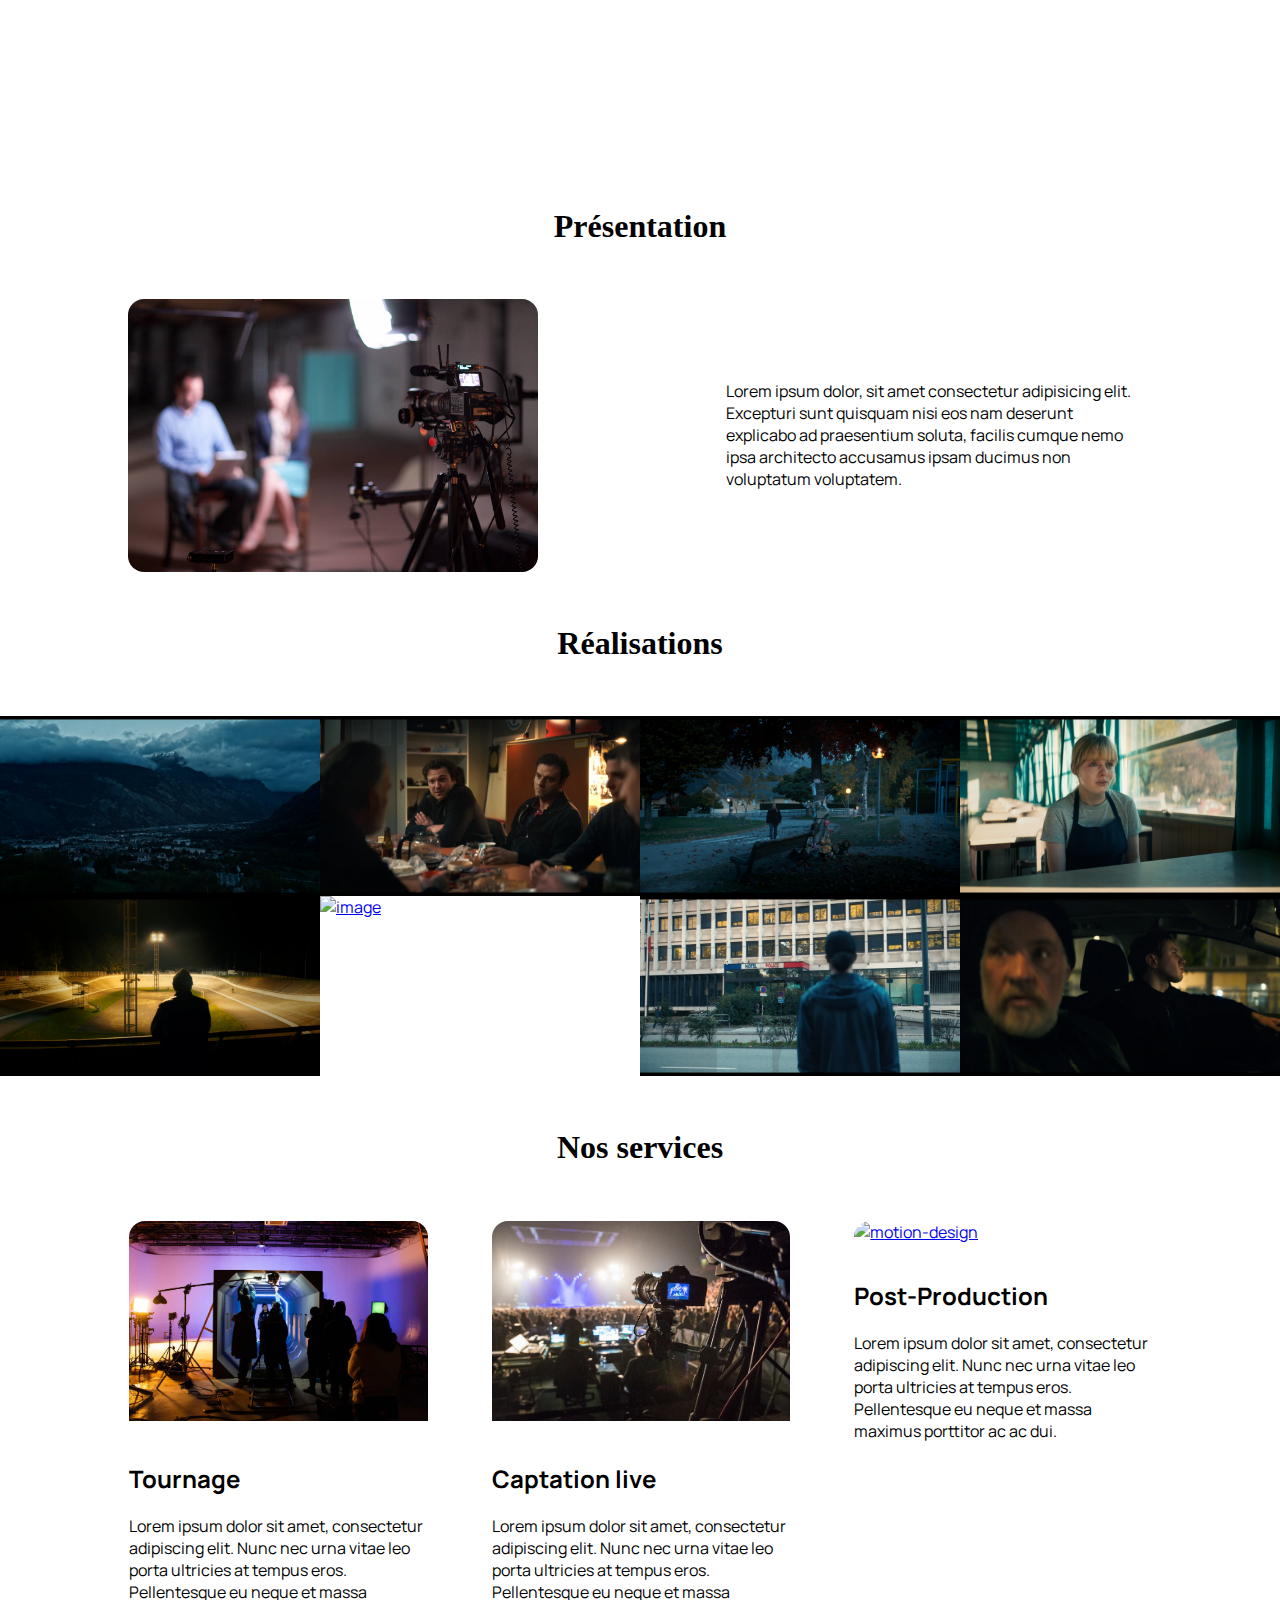
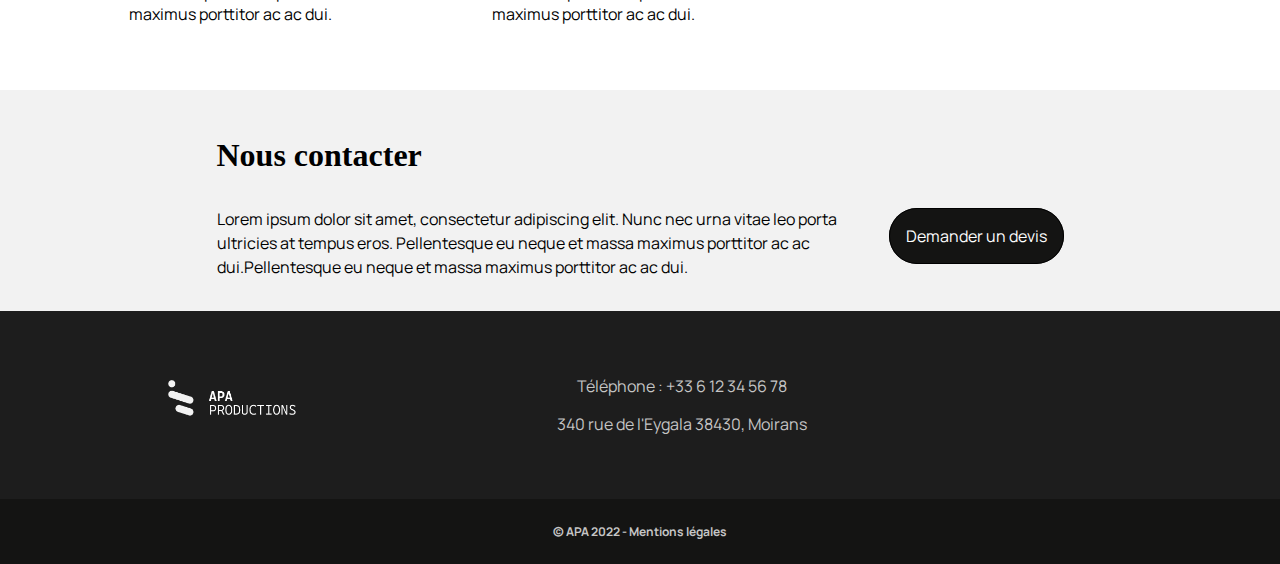
==== commit f04f6af6: "Fixed merge" ====
--- a/index.html
+++ b/index.html
@@ -16,24 +16,23 @@
 <body>
     <!-- Nicow bosse là-->
     <header id="hvideo">
-            <div id="magic-banner">
-                <div class="flex-nav">
-                    <a href="index.html"><img src="./img/motion-design.jpg" alt="logo" width="192" height="108"></a>
-                    <nav>
-                        <div class="burger">
-                            <span></span>
-                        </div>
-                        <ul>
-                            <li class="button"><a href="index.html"><ion-icon name="home-sharp"></ion-icon></a></li>
-                            <li class="button"><a href="realisations.html">Réalisations</a></li>
-                            <li class="button"><a href="services.html">Services</a></li>
-                            <li class="button"><a href="contact.html">Contact</a></li>
-                        </ul>
-                    </nav>
-                </div>
+        <div id="magic-banner">
+            <div class="flex-nav">
+                <a href="index.html"><img src="/img/Logo-only.png" alt="logo"></a>
+                <nav>
+                    <div class="burger">
+                        <span></span>
+                    </div>
+                    <ul>
+                        <li class="button"><a href="index.html"><ion-icon name="home-sharp"></ion-icon></a></li>
+                        <li class="button"><a href="realisations.html">Réalisations</a></li>
+                        <li class="button"><a href="services.html">Services</a></li>
+                        <li class="button"><a href="contact.html">Contact</a></li>
+                    </ul>
+                </nav>
             </div>
         </div>
-        <video muted loop src="nuitdu12.mp4" width="100%"></video>
+        <video muted loop autoplay src="nuitdu12.mp4" width="100%"></video>
         <ion-icon class="arrow-bottom" name="chevron-down-outline"></ion-icon>
     </header>
     <div class="main"><!--ne pas oublier de mettre container PARTOUT-->
@@ -130,7 +129,7 @@
 
     <div id="footer">
         <div class="footer-wrapper">
-            <a href="index.html"><img src="./img/motion-design.jpg" alt="logo"></a>
+            <a href="index.html"><img src="img/Logo.png" alt="logo"></a>
             <div class="information">
                 <p>Téléphone : +33 6 12 34 56 78</p>
                 <p>340 rue de l'Eygala 38430, Moirans</p>
@@ -148,7 +147,8 @@
     </div>
     <script type="module" src="https://unpkg.com/ionicons@5.5.2/dist/ionicons/ionicons.esm.js"></script>
     <script nomodule src="https://unpkg.com/ionicons@5.5.2/dist/ionicons/ionicons.js"></script>
-    <script src="index.js"></script>
+    <script src="menu.js"></script>
+    <script src="slider-click.js"></script>
 </body>
 
 </html>--- a/style.css
+++ b/style.css
@@ -2,12 +2,8 @@
   font-family: "Manrope", sans-serif;
 }
 
-html{
-    scroll-behavior: smooth;
-}
-
-html{
-    scroll-behavior: smooth;
+html {
+  scroll-behavior: smooth;
 }
 
 body {
@@ -39,6 +35,12 @@
 
 /* PAGE INDEX */
 
+.flex-nav a img {
+  width: 50%;
+  height: 50%;
+  padding-left: 3em;
+}
+
 #magic-banner {
   opacity: 0;
   position: fixed;
@@ -46,10 +48,6 @@
   width: 100%;
   transition: 0.5s;
   z-index: 10;
-}
-
-#magic-banner nav ul {
-  display: none;
 }
 
 video {
@@ -92,40 +90,40 @@
 }
 
 .arrow-bottom {
-    position: absolute;
-    bottom: 1em;
-    left: 1em;
-    color: white;
-    font-size: 30px;
-    cursor: pointer;
-    animation: boing 3s infinite;
+  position: absolute;
+  bottom: 1em;
+  left: 1em;
+  color: white;
+  font-size: 30px;
+  cursor: pointer;
+  animation: boing 3s infinite;
 }
 
 @keyframes boing {
-    0% {
-        transform: translateY(0);
-        opacity: 0;
-    }
-
-    40% {
-        transform: translatey(-30px);
-        opacity: 0;
-    }
-
-    50% {
-        transform: translateY(-30px);
-        opacity: 1;
-    }
-    
-    90% {
-        transform: translateY(0);
-        opacity: 1;
-    }
-
-    100% {
-        transform: translateY(0);
-        opacity: 0;
-    }
+  0% {
+    transform: translateY(0);
+    opacity: 0;
+  }
+
+  40% {
+    transform: translatey(-30px);
+    opacity: 0;
+  }
+
+  50% {
+    transform: translateY(-30px);
+    opacity: 1;
+  }
+
+  90% {
+    transform: translateY(0);
+    opacity: 1;
+  }
+
+  100% {
+    transform: translateY(0);
+    opacity: 0;
+  }
 }
 
 /* Présentation */
@@ -555,6 +553,9 @@
 
 @media screen and (max-width: 930px) {
   /* INDEX */
+  #magic-banner nav ul {
+    display: none;
+  }
 
   .flex-present {
     flex-flow: column wrap;
@@ -743,6 +744,9 @@
   }
 
   /* AUTRES */
+  #magic-banner nav ul {
+    display: none;
+  }
 
   .flex-nav img {
     display: none;
@@ -763,6 +767,7 @@
   nav ul li {
     width: 100%;
   }
+
   .burger {
     width: 35px;
     height: 24px;
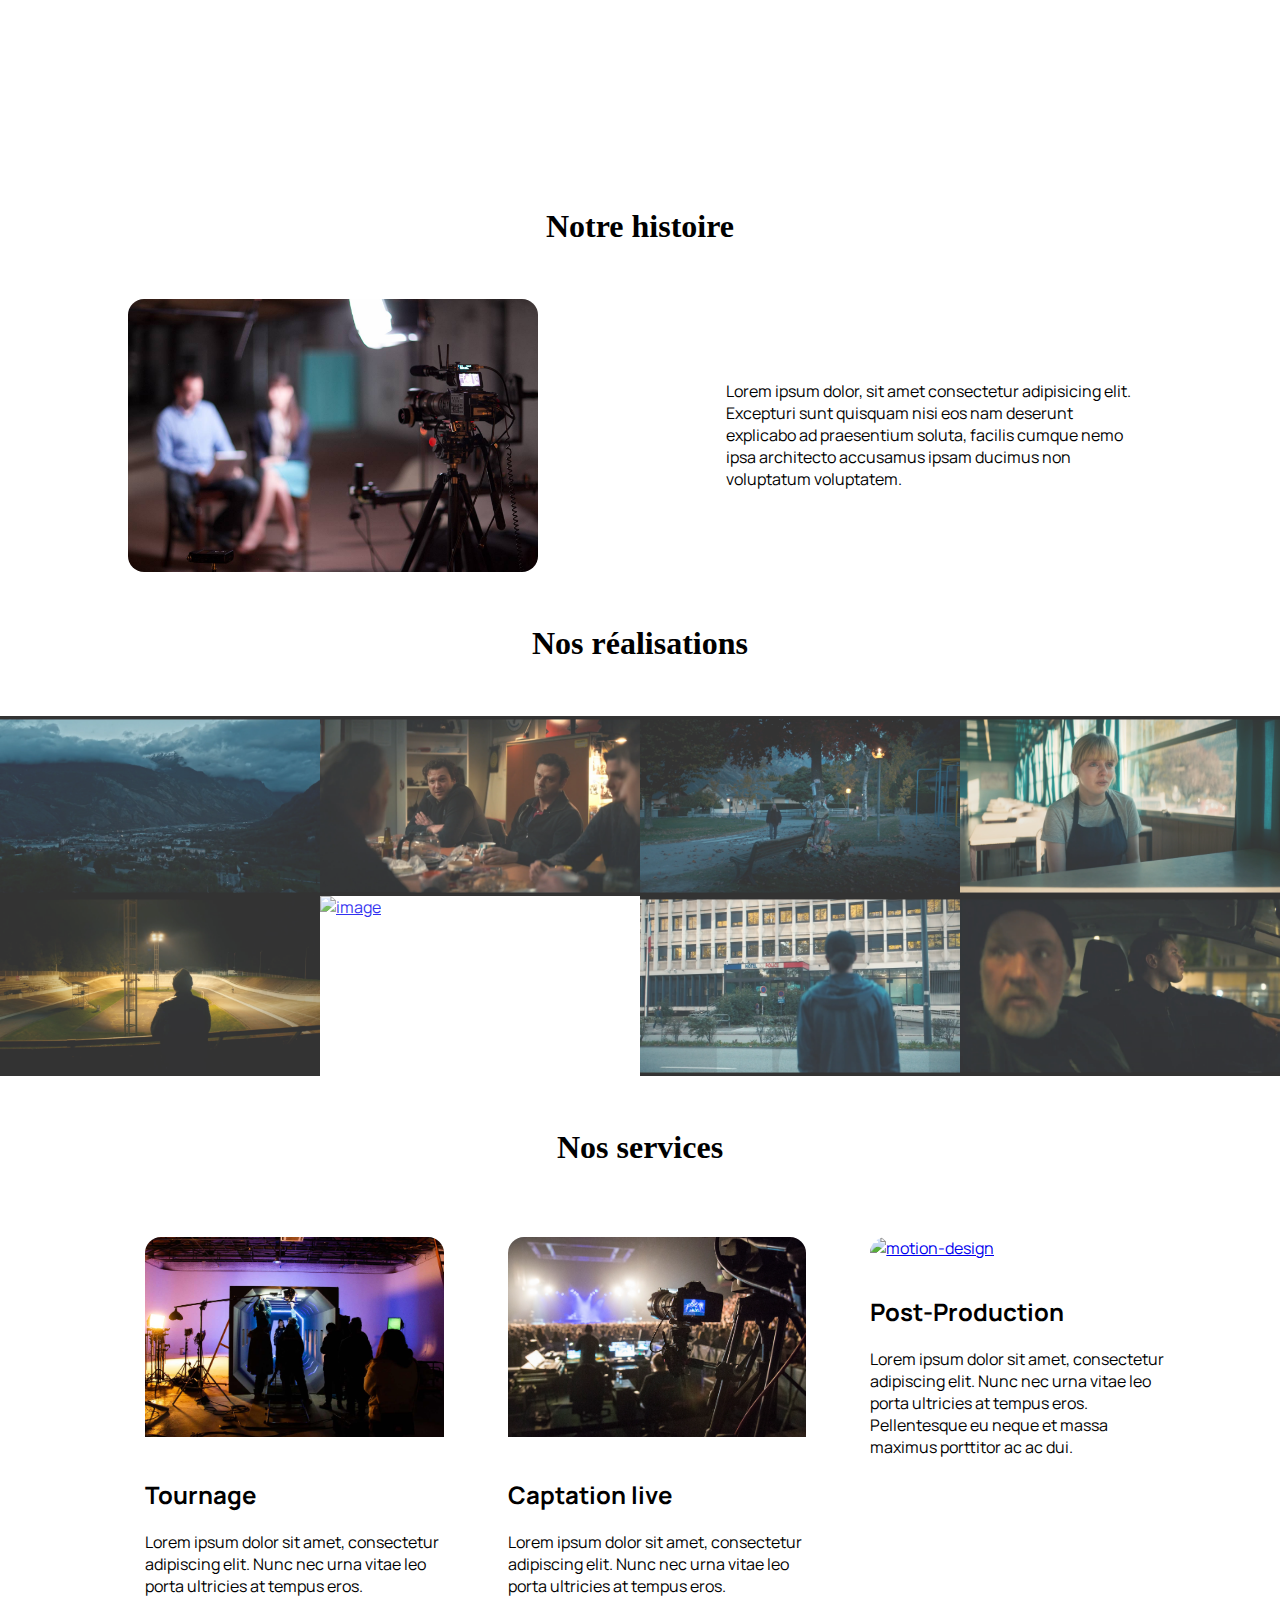
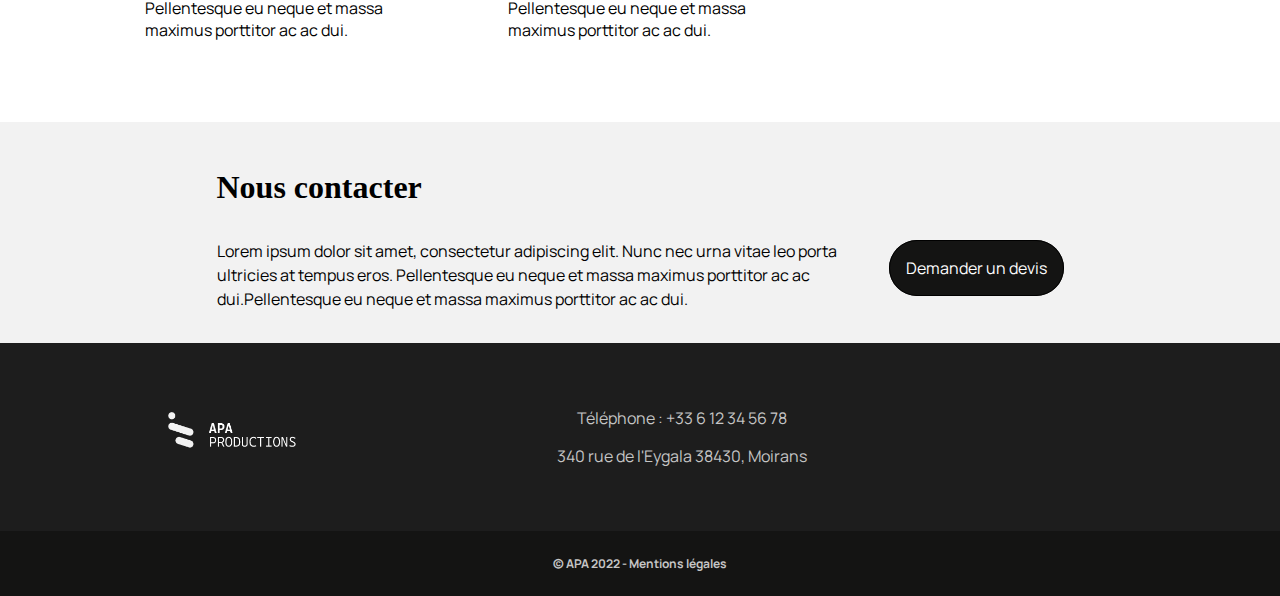
==== commit 050f0f3a: "Add JS form and burger modifications" ====
--- a/index.html
+++ b/index.html
@@ -14,7 +14,6 @@
 </head>
 
 <body>
-    <!-- Nicow bosse là-->
     <header id="hvideo">
         <div id="magic-banner">
             <div class="flex-nav">
@@ -29,15 +28,16 @@
                         <li class="button"><a href="services.html">Services</a></li>
                         <li class="button"><a href="contact.html">Contact</a></li>
                     </ul>
+                    <div></div>
                 </nav>
             </div>
         </div>
         <video muted loop autoplay src="nuitdu12.mp4" width="100%"></video>
         <ion-icon class="arrow-bottom" name="chevron-down-outline"></ion-icon>
     </header>
-    <div class="main"><!--ne pas oublier de mettre container PARTOUT-->
+    <div class="main">
         <section>
-            <h1>Présentation</h1>
+            <h1>Notre histoire</h1>
             <div class="flex-present">
                 <img src="img/prod-interview.jpg" alt="image" width="40%">
                 <p>Lorem ipsum dolor, sit amet consectetur adipisicing elit. Excepturi sunt quisquam nisi eos nam
@@ -46,7 +46,7 @@
             </div>
         </section>
         <section class="fullsize">
-            <h1>Réalisations</h1>
+            <h1>Nos réalisations</h1>
             <div class="flex-real">
                 <a href="realisations.html">
                     <img src="img/Le12mountain.png" alt="image">
@@ -74,8 +74,6 @@
                 </a>
             </div>
         </section>
-
-        <!--Maëlys bosse ici-->
         <section>
             <h1>Nos services</h1>
             <div class="services">
--- a/style.css
+++ b/style.css
@@ -97,6 +97,7 @@
   font-size: 30px;
   cursor: pointer;
   animation: boing 3s infinite;
+  transition: 1s;
 }
 
 @keyframes boing {
@@ -126,6 +127,11 @@
   }
 }
 
+.arrow-bottom:hover {
+  scale: 1.5;
+  animation: boing none;
+}
+
 /* Présentation */
 
 .flex-present {
@@ -161,6 +167,12 @@
 
 .flex-real a img {
   width: 100%;
+  transition: 1s;
+  opacity: 0.8;
+}
+
+.flex-real a img:hover {
+  opacity: 1;
 }
 
 /* Cards */
@@ -184,6 +196,23 @@
   border-radius: 1em;
   border: 1px solid rgba(255, 255, 255, 0.8);
   background-color: rgba(255, 255, 255, 0.2);
+  transition: 1s;
+  padding: 1em;
+}
+
+.card:hover {
+  transform: scale(1.03);
+  animation: pulse 2s infinite;
+}
+
+@keyframes pulse {
+  0% {
+    box-shadow: 0 0 0 0 rgba(0, 0, 0, 1);
+  }
+
+  100% {
+    box-shadow: 0 0 5em 0.5em rgba(0, 0, 0, 0);
+  }
 }
 
 .card img {
@@ -232,6 +261,11 @@
   color: rgb(255, 255, 255);
   padding-bottom: 2em;
   padding-left: 2em;
+  transition: 1s;
+}
+
+.button-devis:hover {
+  transform: scale(1.1);
 }
 
 .button-devis a {
@@ -505,6 +539,7 @@
 }
 
 .form-wrapper {
+  width: 100%;
   display: flex;
   flex-direction: row;
   justify-content: flex-start;
@@ -522,7 +557,14 @@
 }
 
 .box label {
-  margin-bottom: 20px;
+  margin-bottom: 15px;
+}
+
+label.error {
+  margin: 1em 0 0 0;
+  color: #ff5a5a;
+  font-weight: 600;
+  font-size: 12px;
 }
 
 .box input,
@@ -536,6 +578,7 @@
 .box textarea {
   border-radius: 10px;
   border: 1px solid grey;
+  padding: 1em;
 }
 
 button {
@@ -545,7 +588,7 @@
   color: white;
   background-color: #141413;
   border-radius: 1.5em;
-  padding: 10px;
+  padding: 12px;
   width: fit-content;
 }
 
@@ -619,6 +662,10 @@
     line-height: 1em;
   }
 
+  .card {
+    padding: 0;
+  }
+
   .card-wrapper {
     width: 100%;
     grid-template: 1fr / 1fr;
@@ -754,10 +801,12 @@
 
   nav {
     width: 100%;
+    height: 100%;
     display: flex;
     flex-direction: column;
-    justify-content: center;
+    justify-content: space-between;
     align-items: center;
+    box-sizing: border-box;
   }
 
   nav ul {
@@ -778,7 +827,7 @@
   .burger span {
     width: 100%;
     height: 4px;
-    background-color: green;
+    background-color: white;
     display: block;
     position: absolute;
     top: 50%;
@@ -792,7 +841,7 @@
     position: absolute;
     width: 100%;
     height: 4px;
-    background-color: green;
+    background-color: white;
     transition: transform 0.5s ease-in-out;
   }
 
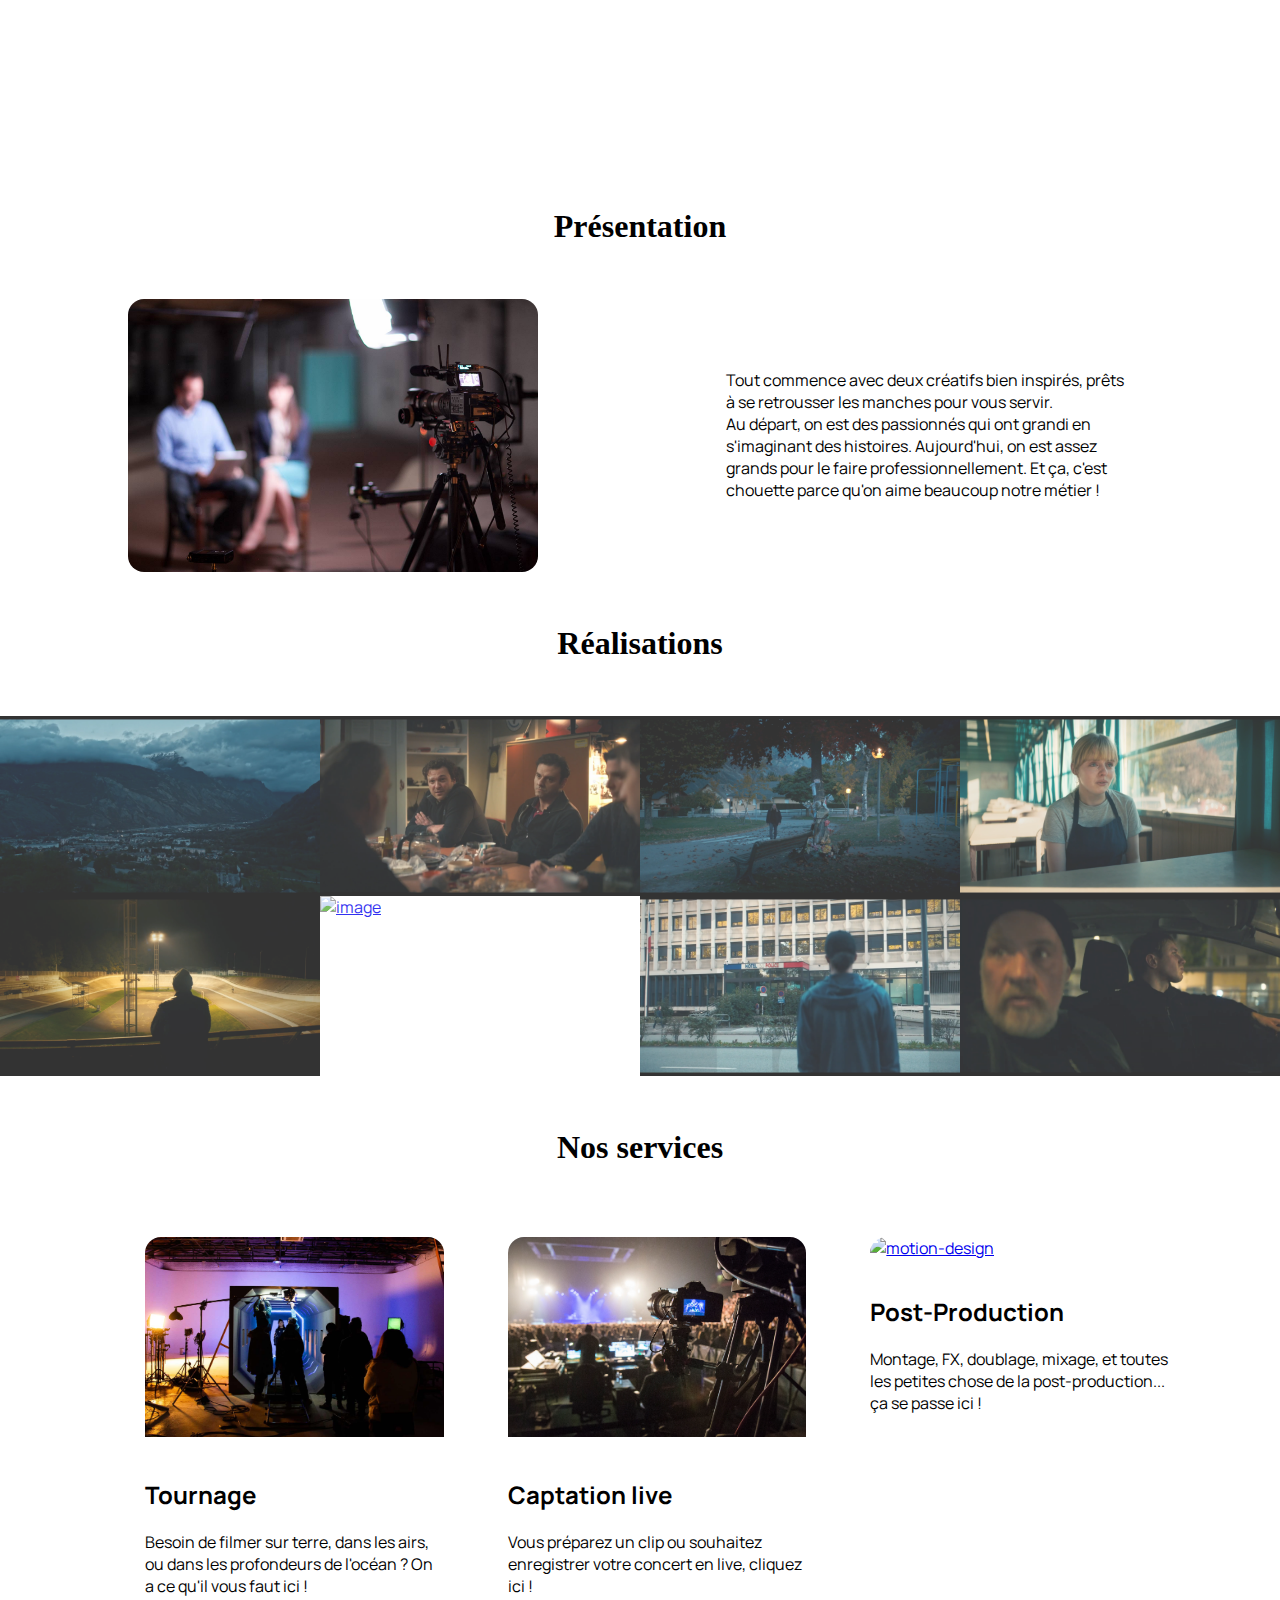
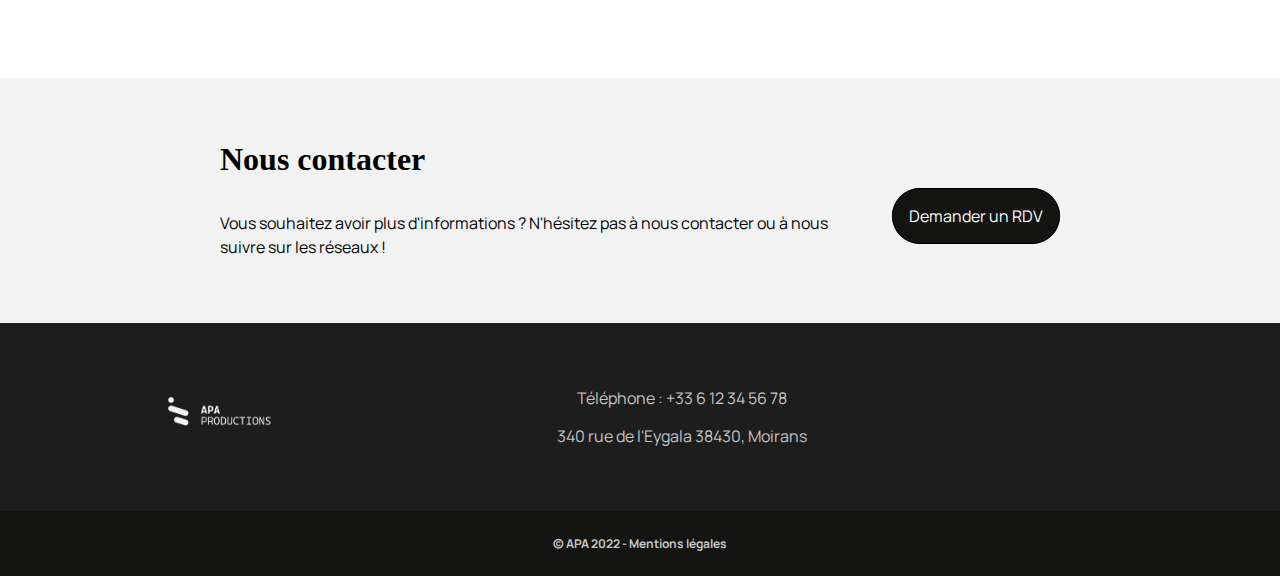
==== commit c8049a87: "add animation and text in lorem ipsum textarea" ====
--- a/index.html
+++ b/index.html
@@ -10,10 +10,11 @@
     <link href="https://fonts.googleapis.com/css2?family=Manrope:wght@200;300;400;500;600;700;800&display=swap"
         rel="stylesheet">
     <link rel="stylesheet" href="style.css">
-    <title>Site APA</title>
+    <title>APA production</title>
 </head>
 
 <body>
+    <!-- Nicow bosse là-->
     <header id="hvideo">
         <div id="magic-banner">
             <div class="flex-nav">
@@ -28,25 +29,26 @@
                         <li class="button"><a href="services.html">Services</a></li>
                         <li class="button"><a href="contact.html">Contact</a></li>
                     </ul>
-                    <div></div>
                 </nav>
             </div>
         </div>
         <video muted loop autoplay src="nuitdu12.mp4" width="100%"></video>
         <ion-icon class="arrow-bottom" name="chevron-down-outline"></ion-icon>
     </header>
-    <div class="main">
+    <div class="main"><!--ne pas oublier de mettre container PARTOUT-->
         <section>
-            <h1>Notre histoire</h1>
+            <h1>Présentation</h1>
             <div class="flex-present">
                 <img src="img/prod-interview.jpg" alt="image" width="40%">
-                <p>Lorem ipsum dolor, sit amet consectetur adipisicing elit. Excepturi sunt quisquam nisi eos nam
-                    deserunt explicabo ad praesentium soluta, facilis cumque nemo ipsa architecto accusamus ipsam
-                    ducimus non voluptatum voluptatem.</p>
+                <p>Tout commence avec deux créatifs bien inspirés, prêts à se retrousser les manches pour vous servir.
+                    <br>Au départ, on est des passionnés qui ont grandi en s'imaginant des histoires. Aujourd'hui, on
+                    est assez grands pour le faire professionnellement. Et ça, c'est chouette parce qu'on aime beaucoup
+                    notre métier !
+                </p>
             </div>
         </section>
         <section class="fullsize">
-            <h1>Nos réalisations</h1>
+            <h1>Réalisations</h1>
             <div class="flex-real">
                 <a href="realisations.html">
                     <img src="img/Le12mountain.png" alt="image">
@@ -74,6 +76,8 @@
                 </a>
             </div>
         </section>
+
+        <!--Maëlys bosse ici-->
         <section>
             <h1>Nos services</h1>
             <div class="services">
@@ -82,27 +86,23 @@
                         <a href="services.html"><img src="img/prod-tournage.jpg" alt="motion-design"></a>
                         <div class="description">
                             <h2>Tournage</h2>
-                            <p>Lorem ipsum dolor sit amet, consectetur adipiscing elit. Nunc nec urna vitae leo porta
-                                ultricies
-                                at tempus eros. Pellentesque eu neque et massa maximus porttitor ac ac dui.</p>
+                            <p>Besoin de filmer sur terre, dans les airs, ou dans les profondeurs de l'océan ? On a ce
+                                qu'il vous faut ici !</p>
                         </div>
                     </div>
                     <div class="card">
                         <a href="services.html"><img src="img/prod-concert.jpg" alt="motion-design"></a>
                         <div class="description">
                             <h2>Captation live</h2>
-                            <p>Lorem ipsum dolor sit amet, consectetur adipiscing elit. Nunc nec urna vitae leo porta
-                                ultricies
-                                at tempus eros. Pellentesque eu neque et massa maximus porttitor ac ac dui.</p>
+                            <p>Vous préparez un clip ou souhaitez enregistrer votre concert en live, cliquez ici !</p>
                         </div>
                     </div>
                     <div class="card">
                         <a href="services.html"><img src="img/prod-postprod.png" alt="motion-design"></a>
                         <div class="description">
                             <h2>Post-Production</h2>
-                            <p>Lorem ipsum dolor sit amet, consectetur adipiscing elit. Nunc nec urna vitae leo porta
-                                ultricies
-                                at tempus eros. Pellentesque eu neque et massa maximus porttitor ac ac dui.</p>
+                            <p>Montage, FX, doublage, mixage, et toutes les petites chose de la post-production... ça se
+                                passe ici !</p>
                         </div>
                     </div>
                 </div>
@@ -113,13 +113,10 @@
                 <div class="content-wrapper">
                     <div class="text">
                         <h1 class="align-h">Nous contacter</h1>
-                        <span>Lorem ipsum dolor sit amet, consectetur adipiscing elit. Nunc nec urna vitae leo porta
-                            ultricies at
-                            tempus eros. Pellentesque eu neque et massa maximus porttitor ac ac dui.Pellentesque eu
-                            neque et
-                            massa maximus porttitor ac ac dui.</span>
+                        <span>Vous souhaitez avoir plus d'informations ? N'hésitez pas à nous contacter ou à nous suivre
+                            sur les réseaux !</span>
                     </div>
-                    <div class="button-devis"><a href="contact.html"><span id="devis">Demander un devis</span></a></div>
+                    <div class="button-devis"><a href="contact.html"><span id="devis">Demander un RDV</span></a></div>
                 </div>
             </div>
     </div>
--- a/style.css
+++ b/style.css
@@ -202,16 +202,17 @@
 
 .card:hover {
   transform: scale(1.03);
-  animation: pulse 2s infinite;
+  animation: pulse 1s ;
+  animation-fill-mode: forwards;
 }
 
 @keyframes pulse {
   0% {
-    box-shadow: 0 0 0 0 rgba(0, 0, 0, 1);
+    box-shadow: 0 0 0 0 rgba(0, 0, 0, 0);
   }
 
   100% {
-    box-shadow: 0 0 5em 0.5em rgba(0, 0, 0, 0);
+    box-shadow: 0 0 0.5em 0.1em rgba(0, 0, 0, 0.5);
   }
 }
 
@@ -230,6 +231,8 @@
 .flex-contact {
   color: rgb(0, 0, 0);
   background-color: #f2f2f2;
+  padding-bottom: 2em;
+  padding-top: 1em;
 }
 
 .content-wrapper {
@@ -300,7 +303,7 @@
 }
 
 .footer-wrapper a img {
-  width: 100%;
+  width: 80%;
 }
 
 .information {
@@ -310,15 +313,21 @@
 .social > a {
   text-decoration: none;
   font-size: 25px;
-  width: 25px;
-  height: 25px;
   color: inherit;
   margin: 0 8px;
+  transition: 1s;
 }
 
 .social > a:hover {
   color: yellowgreen;
-  transition: 0.75s;
+}
+
+.social ion-icon{
+  transition: 1s;
+}
+
+.social ion-icon:hover{
+  transform: scale(1.2);
 }
 
 /* Copyright */
@@ -346,15 +355,27 @@
 .boxes-services {
   width: 40%;
   margin: 1em 0;
+  transition: 1s;
 }
 
 .flexboxes-services img {
   width: 100%;
   border-radius: 1em;
+  transition: 1s;
+}
+
+.flexboxes-services img:hover{
+  transform: scale(1.01);
+  transform:translateY(-0.3em);
 }
 
 .flexboxes-services p {
   width: fit-content;
+}
+
+.flexboxes-services .boxes-services:hover{
+  transform: scale(1.01);
+  transform:translateY(-0.3em)
 }
 
 /* PAGE PROJET */
@@ -373,7 +394,18 @@
   align-items: center;
   background-color: rgb(10, 10, 10);
   padding: 5em 0;
-  color: white;
+  animation: shadow 2s;
+  animation-fill-mode: forwards;
+}
+
+@keyframes shadow {
+  0% {
+    color: rgb(10, 10, 10)
+  }
+
+  100% {
+    color: white;
+  }
 }
 
 .box-top-child1 {
@@ -401,6 +433,15 @@
   );
 }
 
+.box-fly img {
+  transition: 1s;
+}
+
+.box-fly img:hover{
+  transform: scale(1.03);
+  animation: pulse 1s ;
+  animation-fill-mode: forwards;
+}
 .box-bottom {
   display: flex;
   flex-flow: row;
@@ -539,7 +580,6 @@
 }
 
 .form-wrapper {
-  width: 100%;
   display: flex;
   flex-direction: row;
   justify-content: flex-start;
@@ -557,18 +597,10 @@
 }
 
 .box label {
-  margin-bottom: 15px;
-}
-
-label.error {
-  margin: 1em 0 0 0;
-  color: #ff5a5a;
-  font-weight: 600;
-  font-size: 12px;
-}
-
-.box input,
-select {
+  margin-bottom: 20px;
+}
+
+.box input, select {
   height: 40px;
   border-radius: 1.5em;
   border: 1px solid grey;
@@ -578,7 +610,6 @@
 .box textarea {
   border-radius: 10px;
   border: 1px solid grey;
-  padding: 1em;
 }
 
 button {
@@ -588,17 +619,19 @@
   color: white;
   background-color: #141413;
   border-radius: 1.5em;
-  padding: 12px;
+  padding: 10px;
   width: fit-content;
+  transition: 1s;
+}
+
+button:hover {
+  transform: scale(1.1)
 }
 
 /* REPONSIVE HERE */
 
 @media screen and (max-width: 930px) {
   /* INDEX */
-  #magic-banner nav ul {
-    display: none;
-  }
 
   .flex-present {
     flex-flow: column wrap;
@@ -663,7 +696,8 @@
   }
 
   .card {
-    padding: 0;
+    padding: 1em;
+    box-sizing: border-box;
   }
 
   .card-wrapper {
@@ -685,6 +719,10 @@
     width: 75%;
   }
 
+  .footer-wrapper a img {
+    margin: 0 auto;
+  }
+
   /* PROJET */
 
   .box-top {
@@ -784,6 +822,7 @@
 
   table td {
     display: block;
+    width: 10em;
   }
 
   table td::before {
@@ -791,6 +830,11 @@
   }
 
   /* AUTRES */
+  #magic-banner {
+    opacity: 1 !important;
+    position: sticky;
+  }
+
   #magic-banner nav ul {
     display: none;
   }
@@ -801,12 +845,10 @@
 
   nav {
     width: 100%;
-    height: 100%;
     display: flex;
     flex-direction: column;
-    justify-content: space-between;
+    justify-content: center;
     align-items: center;
-    box-sizing: border-box;
   }
 
   nav ul {
@@ -827,7 +869,7 @@
   .burger span {
     width: 100%;
     height: 4px;
-    background-color: white;
+    background-color: green;
     display: block;
     position: absolute;
     top: 50%;
@@ -841,7 +883,7 @@
     position: absolute;
     width: 100%;
     height: 4px;
-    background-color: white;
+    background-color: green;
     transition: transform 0.5s ease-in-out;
   }
 
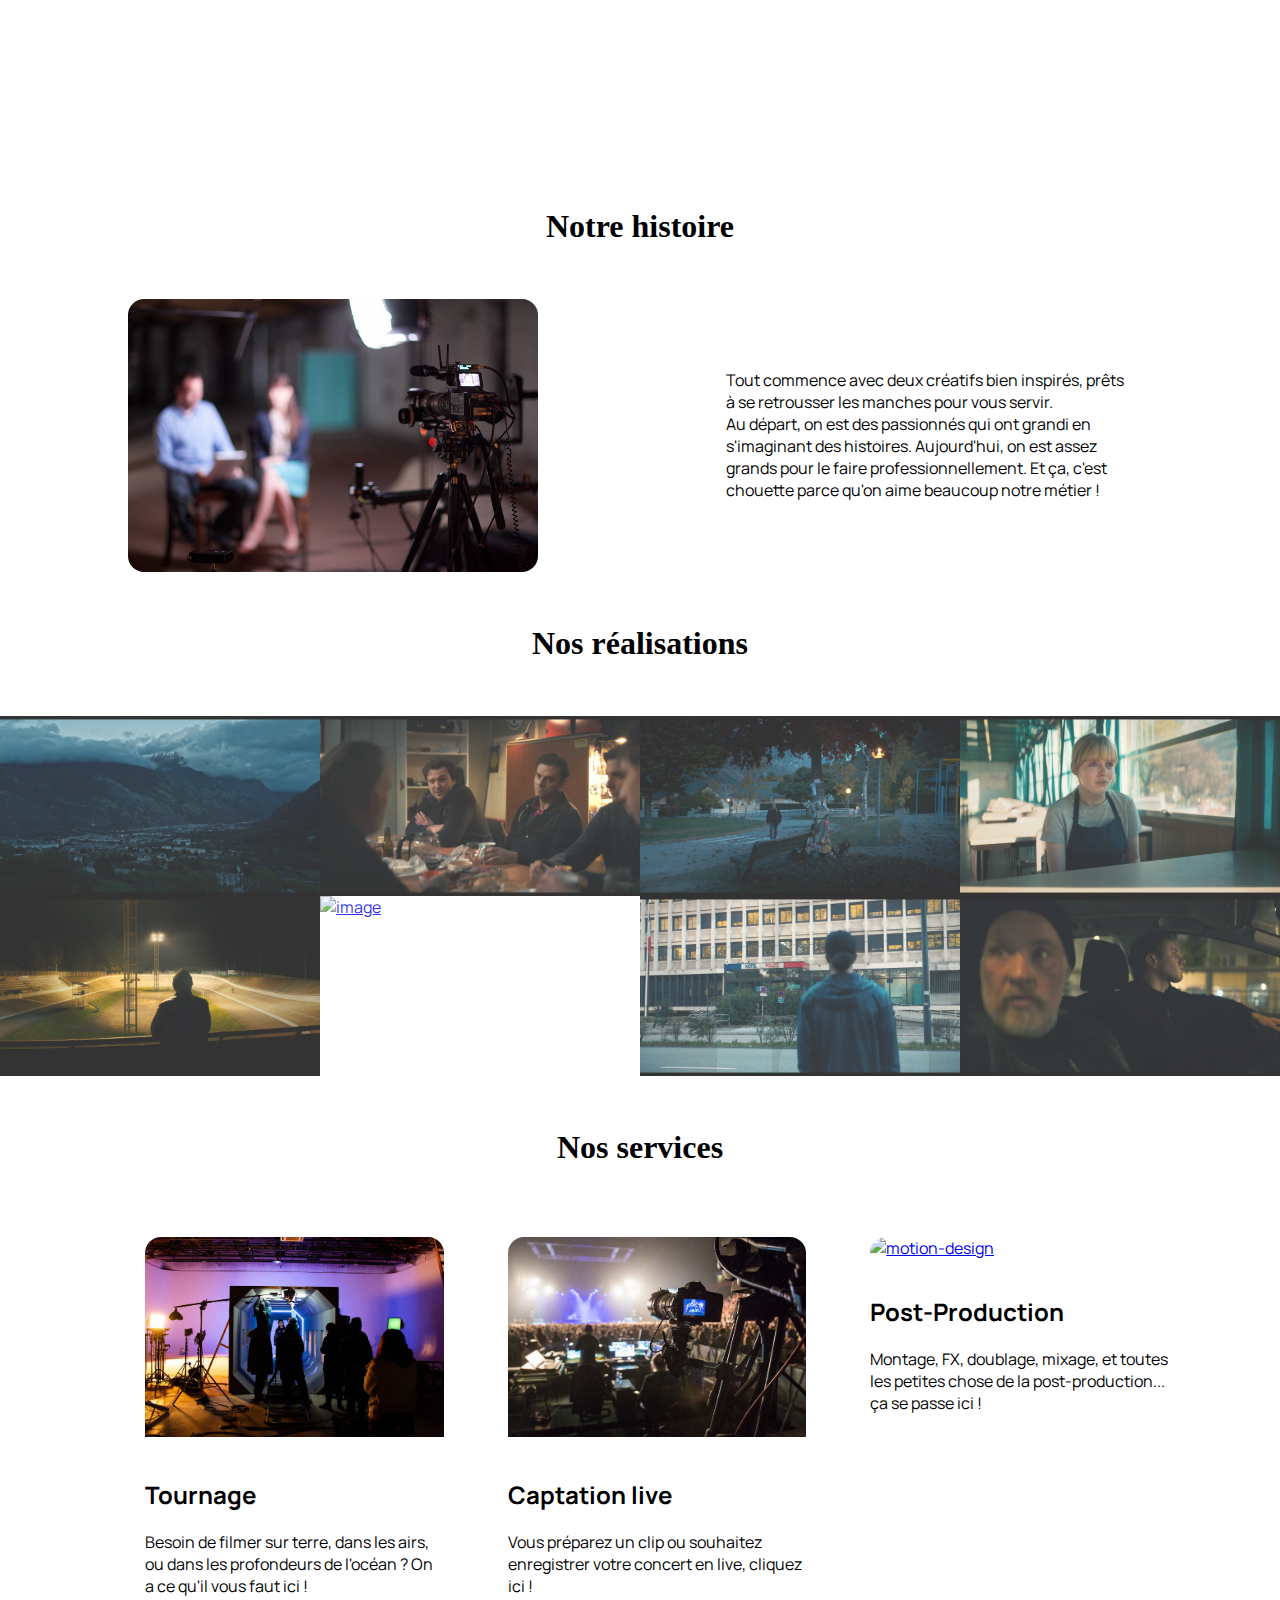
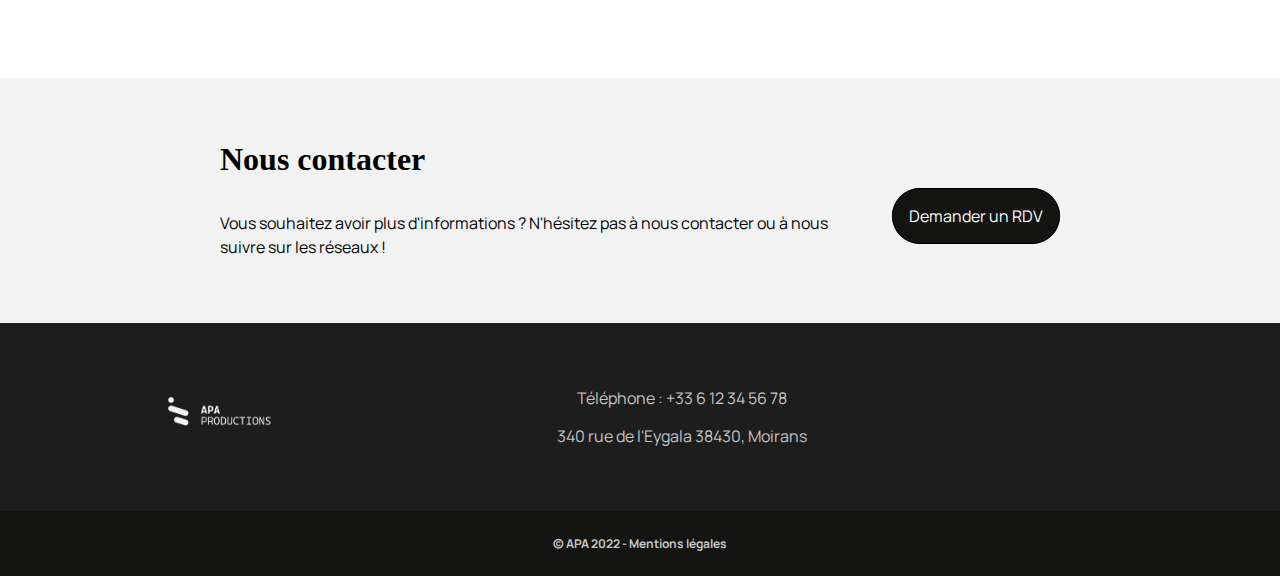
==== commit 697de7c7: "Merge branch 'main' of https://github.com/ElRecipiente/APA" ====
--- a/index.html
+++ b/index.html
@@ -14,7 +14,6 @@
 </head>
 
 <body>
-    <!-- Nicow bosse là-->
     <header id="hvideo">
         <div id="magic-banner">
             <div class="flex-nav">
@@ -29,15 +28,16 @@
                         <li class="button"><a href="services.html">Services</a></li>
                         <li class="button"><a href="contact.html">Contact</a></li>
                     </ul>
+                    <div></div>
                 </nav>
             </div>
         </div>
         <video muted loop autoplay src="nuitdu12.mp4" width="100%"></video>
         <ion-icon class="arrow-bottom" name="chevron-down-outline"></ion-icon>
     </header>
-    <div class="main"><!--ne pas oublier de mettre container PARTOUT-->
+    <div class="main">
         <section>
-            <h1>Présentation</h1>
+            <h1>Notre histoire</h1>
             <div class="flex-present">
                 <img src="img/prod-interview.jpg" alt="image" width="40%">
                 <p>Tout commence avec deux créatifs bien inspirés, prêts à se retrousser les manches pour vous servir.
@@ -48,7 +48,7 @@
             </div>
         </section>
         <section class="fullsize">
-            <h1>Réalisations</h1>
+            <h1>Nos réalisations</h1>
             <div class="flex-real">
                 <a href="realisations.html">
                     <img src="img/Le12mountain.png" alt="image">
@@ -76,8 +76,6 @@
                 </a>
             </div>
         </section>
-
-        <!--Maëlys bosse ici-->
         <section>
             <h1>Nos services</h1>
             <div class="services">
--- a/style.css
+++ b/style.css
@@ -580,6 +580,7 @@
 }
 
 .form-wrapper {
+  width: 100%;
   display: flex;
   flex-direction: row;
   justify-content: flex-start;
@@ -597,7 +598,14 @@
 }
 
 .box label {
-  margin-bottom: 20px;
+  margin-bottom: 15px;
+}
+
+label.error {
+  margin: 1em 0 0 0;
+  color: #ff5a5a;
+  font-weight: 600;
+  font-size: 12px;
 }
 
 .box input, select {
@@ -610,6 +618,7 @@
 .box textarea {
   border-radius: 10px;
   border: 1px solid grey;
+  padding: 1em;
 }
 
 button {
@@ -619,7 +628,7 @@
   color: white;
   background-color: #141413;
   border-radius: 1.5em;
-  padding: 10px;
+  padding: 12px;
   width: fit-content;
   transition: 1s;
 }
@@ -845,10 +854,12 @@
 
   nav {
     width: 100%;
+    height: 100%;
     display: flex;
     flex-direction: column;
-    justify-content: center;
+    justify-content: space-between;
     align-items: center;
+    box-sizing: border-box;
   }
 
   nav ul {
@@ -869,7 +880,7 @@
   .burger span {
     width: 100%;
     height: 4px;
-    background-color: green;
+    background-color: white;
     display: block;
     position: absolute;
     top: 50%;
@@ -883,7 +894,7 @@
     position: absolute;
     width: 100%;
     height: 4px;
-    background-color: green;
+    background-color: white;
     transition: transform 0.5s ease-in-out;
   }
 
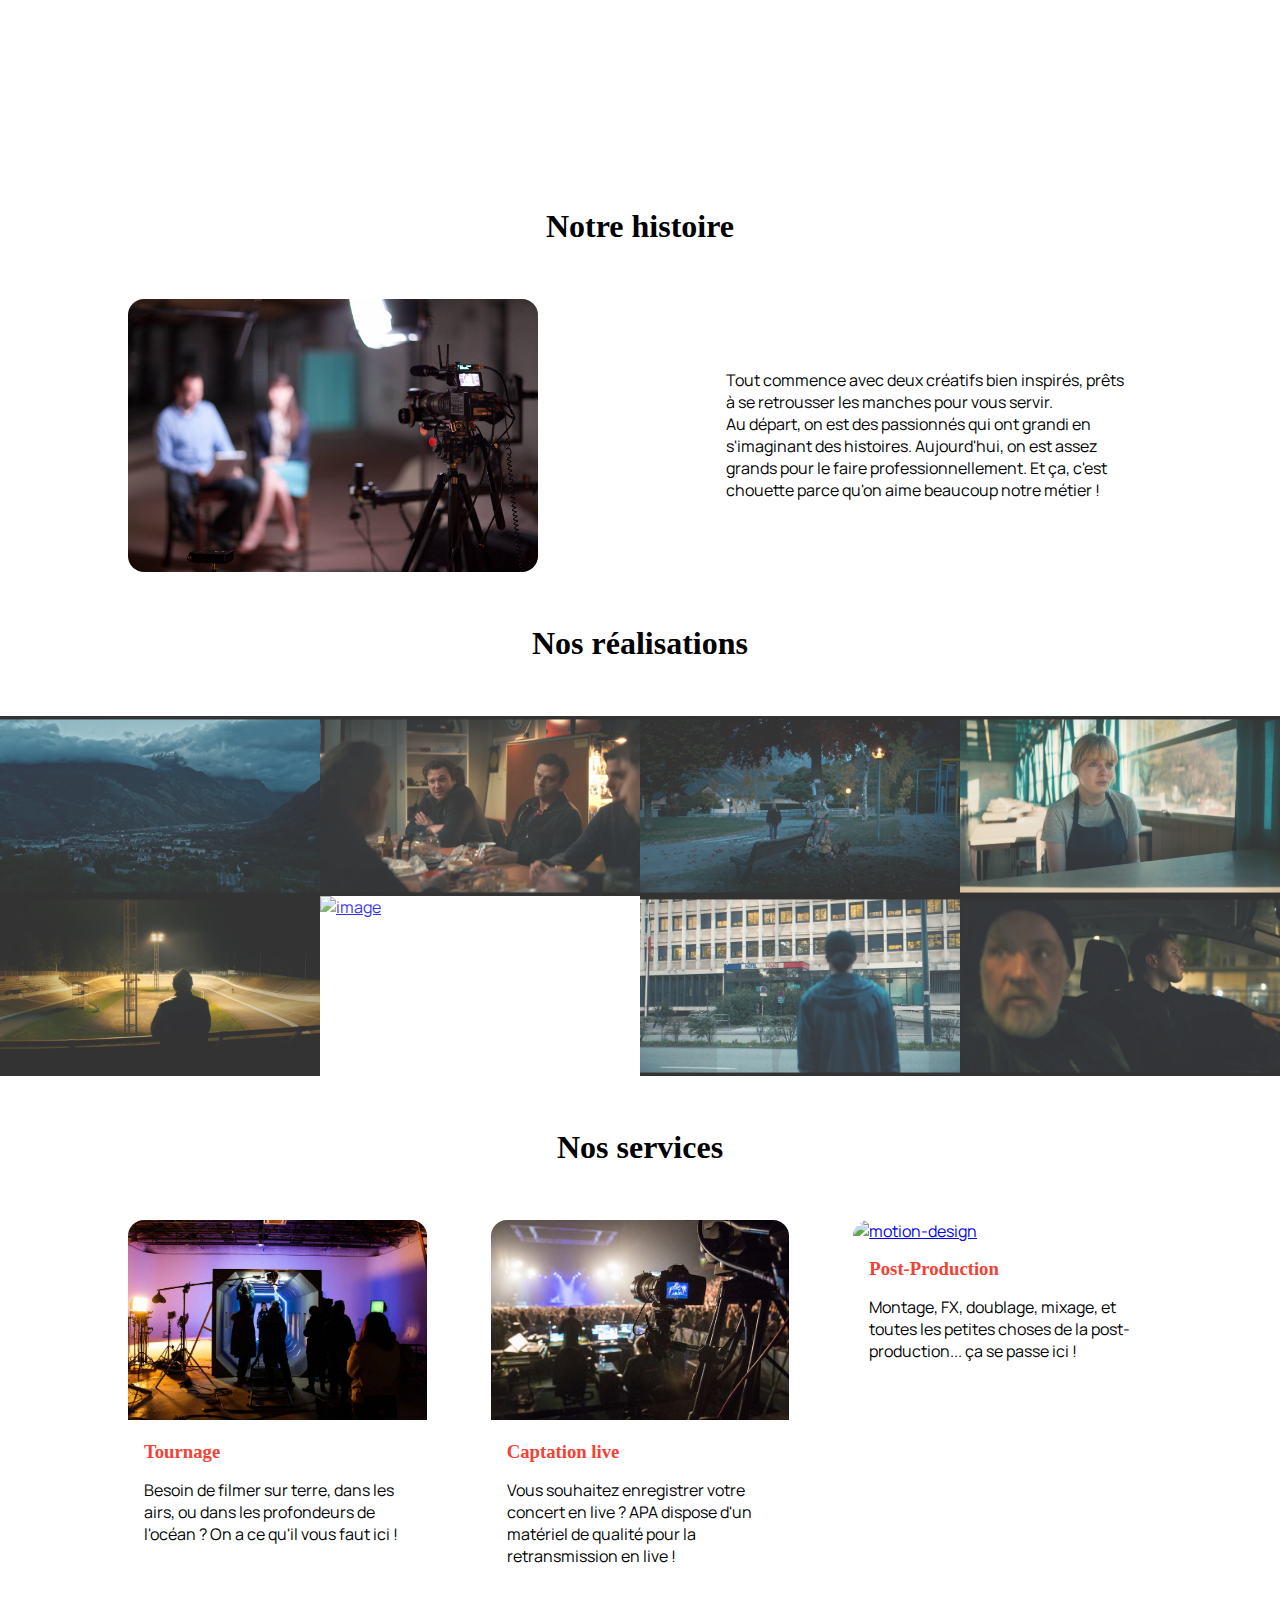
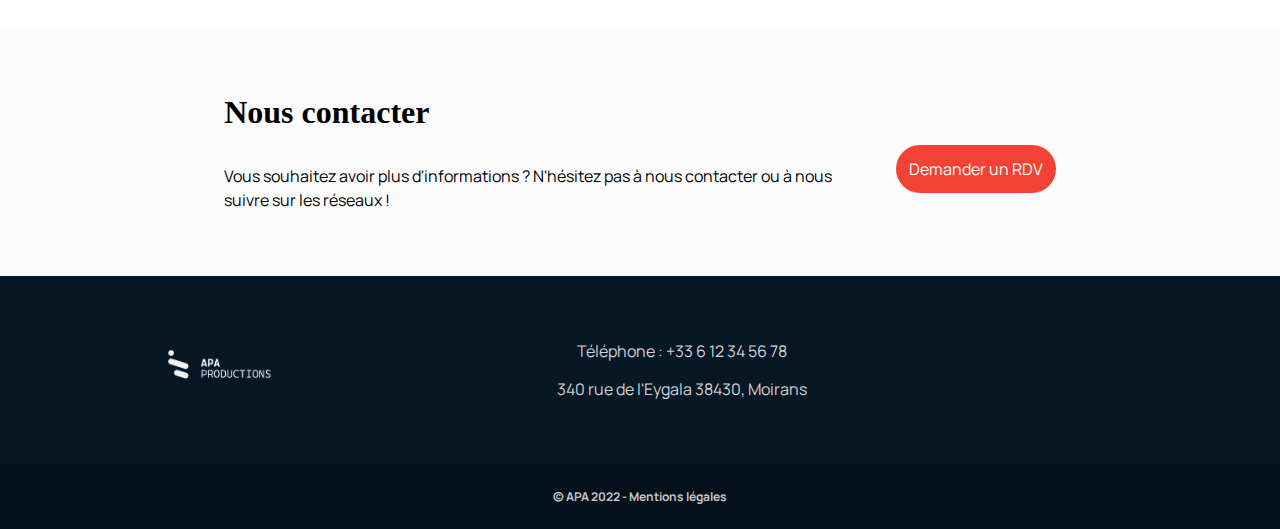
==== commit ae64b8d9: "Design and responsive almost finished" ====
--- a/index.html
+++ b/index.html
@@ -10,20 +10,20 @@
     <link href="https://fonts.googleapis.com/css2?family=Manrope:wght@200;300;400;500;600;700;800&display=swap"
         rel="stylesheet">
     <link rel="stylesheet" href="style.css">
-    <title>APA production</title>
+    <title>APA - Agence de production audiovisuelle</title>
 </head>
 
 <body>
     <header id="hvideo">
         <div id="magic-banner">
             <div class="flex-nav">
-                <a href="index.html"><img src="/img/Logo-only.png" alt="logo"></a>
+                <a href="index.html"><img src="/img/logo-apa.png" alt="logo"></a>
                 <nav>
                     <div class="burger">
                         <span></span>
                     </div>
                     <ul>
-                        <li class="button"><a href="index.html"><ion-icon name="home-sharp"></ion-icon></a></li>
+                        <li class="button active"><a href="index.html" id="active"><ion-icon name="home-sharp"></ion-icon></a></li>
                         <li class="button"><a href="realisations.html">Réalisations</a></li>
                         <li class="button"><a href="services.html">Services</a></li>
                         <li class="button"><a href="contact.html">Contact</a></li>
@@ -83,7 +83,7 @@
                     <div class="card">
                         <a href="services.html"><img src="img/prod-tournage.jpg" alt="motion-design"></a>
                         <div class="description">
-                            <h2>Tournage</h2>
+                            <h3>Tournage</h3>
                             <p>Besoin de filmer sur terre, dans les airs, ou dans les profondeurs de l'océan ? On a ce
                                 qu'il vous faut ici !</p>
                         </div>
@@ -91,15 +91,15 @@
                     <div class="card">
                         <a href="services.html"><img src="img/prod-concert.jpg" alt="motion-design"></a>
                         <div class="description">
-                            <h2>Captation live</h2>
-                            <p>Vous préparez un clip ou souhaitez enregistrer votre concert en live, cliquez ici !</p>
+                            <h3>Captation live</h3>
+                            <p>Vous souhaitez enregistrer votre concert en live ? APA dispose d'un matériel de qualité pour la retransmission en live !</p>
                         </div>
                     </div>
                     <div class="card">
                         <a href="services.html"><img src="img/prod-postprod.png" alt="motion-design"></a>
                         <div class="description">
-                            <h2>Post-Production</h2>
-                            <p>Montage, FX, doublage, mixage, et toutes les petites chose de la post-production... ça se
+                            <h3>Post-Production</h3>
+                            <p>Montage, FX, doublage, mixage, et toutes les petites choses de la post-production... ça se
                                 passe ici !</p>
                         </div>
                     </div>
--- a/style.css
+++ b/style.css
@@ -35,12 +35,6 @@
 
 /* PAGE INDEX */
 
-.flex-nav a img {
-  width: 50%;
-  height: 50%;
-  padding-left: 3em;
-}
-
 #magic-banner {
   opacity: 0;
   position: fixed;
@@ -60,9 +54,15 @@
   display: flex;
   flex-flow: row;
   justify-content: space-between;
-  background-color: #141414;
+  background-color: white;
   align-items: center;
-  box-shadow: 1px 1px 10px rgba(0, 0, 0, 0.6);
+  height: 80px;
+  box-shadow: 1px 1px 15px 5px rgb(6, 24, 38, 0.7);
+}
+
+.flex-nav a img {
+  width: 30%;
+  padding-left: 3em;
 }
 
 nav {
@@ -79,14 +79,21 @@
 
 nav .button > a {
   text-decoration: none;
-  color: white;
+  color: #061826;
   font-family: "Montserrat";
+  font-weight: 500;
   letter-spacing: 0.5px;
 }
 
 nav > ul > .button > a:hover {
-  transition: 1s;
-  color: yellowgreen;
+  transition: 0.2s;
+  font-weight: 600;
+  color: #f24236;
+}
+
+nav .button a#active {
+  font-weight: 600;
+  color: #f24236;
 }
 
 .arrow-bottom {
@@ -194,15 +201,12 @@
 .card {
   width: 100%;
   border-radius: 1em;
-  border: 1px solid rgba(255, 255, 255, 0.8);
-  background-color: rgba(255, 255, 255, 0.2);
-  transition: 1s;
-  padding: 1em;
+  transition: 0.4s;
 }
 
 .card:hover {
   transform: scale(1.03);
-  animation: pulse 1s ;
+  animation: pulse 0.4s;
   animation-fill-mode: forwards;
 }
 
@@ -212,7 +216,7 @@
   }
 
   100% {
-    box-shadow: 0 0 0.5em 0.1em rgba(0, 0, 0, 0.5);
+    box-shadow: 5px 5px 10px 1px rgba(0, 0, 0, 0.2);
   }
 }
 
@@ -224,13 +228,19 @@
 }
 
 .description {
-  padding: 1em 0;
+  padding: 1em;
+}
+
+.description h3 {
+  font-family: "Montserrat";
+  margin: 0;
+  color: #f24236;
 }
 
 /* Contact */
 .flex-contact {
   color: rgb(0, 0, 0);
-  background-color: #f2f2f2;
+  background-color: #fcfbfb;
   padding-bottom: 2em;
   padding-top: 1em;
 }
@@ -264,11 +274,11 @@
   color: rgb(255, 255, 255);
   padding-bottom: 2em;
   padding-left: 2em;
-  transition: 1s;
+  transition: 0.4s;
 }
 
 .button-devis:hover {
-  transform: scale(1.1);
+  transform: scale(0.92);
 }
 
 .button-devis a {
@@ -277,16 +287,15 @@
 
 #devis {
   color: rgb(255, 255, 255);
-  border: 1px solid black;
   border-radius: 2em;
-  background-color: #141413;
-  padding: 1em;
+  background-color: #f24236;
+  padding: 0.8em;
 }
 
 /* Footer */
 #footer {
-  background-color: #1d1d1d;
-  color: rgb(197, 197, 197);
+  background-color: #061826;
+  color: #fbf5f3d8;
   padding: 3em;
 }
 
@@ -315,25 +324,25 @@
   font-size: 25px;
   color: inherit;
   margin: 0 8px;
-  transition: 1s;
+  transition: 0.2s;
 }
 
 .social > a:hover {
-  color: yellowgreen;
-}
-
-.social ion-icon{
-  transition: 1s;
-}
-
-.social ion-icon:hover{
+  color: #f24236;
+}
+
+.social ion-icon {
+  transition: 0.2s;
+}
+
+.social ion-icon:hover {
   transform: scale(1.2);
 }
 
 /* Copyright */
 #copyright {
   padding: 1em;
-  background-color: rgb(20, 20, 19);
+  background-color: #04111a;
   text-align: center;
   font-size: 12px;
   font-weight: 700;
@@ -348,8 +357,7 @@
   justify-content: space-between;
   align-items: center;
   width: 100%;
-  margin-top: 5em;
-  margin-bottom: 5em;
+  margin: 5em 0;
 }
 
 .boxes-services {
@@ -358,24 +366,29 @@
   transition: 1s;
 }
 
+.boxes-services h2 {
+  font-family: "Montserrat";
+  color: #f24236;
+}
+
 .flexboxes-services img {
   width: 100%;
   border-radius: 1em;
   transition: 1s;
 }
 
-.flexboxes-services img:hover{
+.flexboxes-services img:hover {
   transform: scale(1.01);
-  transform:translateY(-0.3em);
+  transform: translateY(-0.3em);
 }
 
 .flexboxes-services p {
   width: fit-content;
 }
 
-.flexboxes-services .boxes-services:hover{
+.flexboxes-services .boxes-services:hover {
   transform: scale(1.01);
-  transform:translateY(-0.3em)
+  transform: translateY(-0.3em);
 }
 
 /* PAGE PROJET */
@@ -400,7 +413,7 @@
 
 @keyframes shadow {
   0% {
-    color: rgb(10, 10, 10)
+    color: rgb(10, 10, 10);
   }
 
   100% {
@@ -437,9 +450,9 @@
   transition: 1s;
 }
 
-.box-fly img:hover{
+.box-fly img:hover {
   transform: scale(1.03);
-  animation: pulse 1s ;
+  animation: pulse 1s;
   animation-fill-mode: forwards;
 }
 .box-bottom {
@@ -469,6 +482,7 @@
   justify-content: center;
   color: white;
   text-transform: uppercase;
+  margin-bottom: 5em;
 }
 
 .banner h1 {
@@ -486,7 +500,7 @@
   display: grid;
   grid-template: repeat(3, 1fr) / repeat(3, 1fr);
   gap: 2em;
-  margin-bottom: 5em;
+  margin: 5em 0;
 }
 
 .capture-videos img {
@@ -536,6 +550,10 @@
 
 /* PAGE CONTACT */
 
+.map {
+  margin-bottom: 5em;
+}
+
 /* Tableau */
 
 .schedule {
@@ -608,7 +626,8 @@
   font-size: 12px;
 }
 
-.box input, select {
+.box input,
+select {
   height: 40px;
   border-radius: 1.5em;
   border: 1px solid grey;
@@ -625,16 +644,18 @@
   cursor: pointer;
   border: none;
   background: none;
-  color: white;
-  background-color: #141413;
+  color: black;
+  border: 1px solid;
   border-radius: 1.5em;
   padding: 12px;
   width: fit-content;
-  transition: 1s;
+  transition: 0.25s;
 }
 
 button:hover {
-  transform: scale(1.1)
+  transform: scale(1.07);
+  color: white;
+  background-color: #f24236;
 }
 
 /* REPONSIVE HERE */
@@ -704,17 +725,27 @@
     line-height: 1em;
   }
 
-  .card {
-    padding: 1em;
-    box-sizing: border-box;
-  }
-
   .card-wrapper {
     width: 100%;
     grid-template: 1fr / 1fr;
     text-align: justify;
   }
 
+  .card {
+    box-sizing: border-box;
+    box-shadow: 5px 5px 10px 1px rgba(0, 0, 0, 0.2);
+  }
+
+  .card:hover {
+    transform: scale(1);
+    animation: none;
+    animation-fill-mode: none;
+  }
+
+  .button-devis:hover {
+    transform: scale(1);
+  }
+
   .footer-wrapper {
     flex-flow: column;
   }
@@ -782,6 +813,7 @@
   }
 
   .light {
+    font-size: 25px;
     font-weight: normal;
   }
 
@@ -794,13 +826,25 @@
 
   .boxes-services {
     width: fit-content;
-    padding-left: 1em;
-    padding-right: 1em;
+    margin: 0;
+  }
+
+  .boxes-services.order6,
+  .boxes-services.order2 {
+    margin: 0 0 3em 0;
   }
 
   .boxes-services img {
-    margin-top: 1em;
-    margin-bottom: 1em;
+    border-radius: 1em 1em 0 0;
+  }
+
+  .flexboxes-services img:hover {
+    transform: scale(1);
+    transform: none;
+  }
+  .flexboxes-services .boxes-services:hover {
+    transform: scale(1);
+    transform: none;
   }
 
   /* CONTACT */
@@ -815,6 +859,15 @@
 
   .box {
     padding: 0;
+  }
+
+  button {
+    color: white;
+    background-color: #f24236;
+  }
+
+  button:hover {
+    transform: scale(1);
   }
 
   table {
@@ -846,6 +899,10 @@
 
   #magic-banner nav ul {
     display: none;
+  }
+
+  .flex-nav {
+    height: auto;
   }
 
   .flex-nav img {
@@ -867,7 +924,19 @@
   }
 
   nav ul li {
+    margin: 0;
     width: 100%;
+    padding: 1.5em 0;
+  }
+
+  nav ul li a {
+    font-size: 20px;
+    font-weight: 500;
+  }
+
+  nav > ul > .button > a:hover {
+    color: #061826;
+    font-weight: 500;
   }
 
   .burger {
@@ -880,7 +949,8 @@
   .burger span {
     width: 100%;
     height: 4px;
-    background-color: white;
+    background-color: #061826;
+    border-radius: 1em;
     display: block;
     position: absolute;
     top: 50%;
@@ -894,7 +964,8 @@
     position: absolute;
     width: 100%;
     height: 4px;
-    background-color: white;
+    border-radius: 1em;
+    background-color: #061826;
     transition: transform 0.5s ease-in-out;
   }
 
@@ -948,4 +1019,12 @@
   .order4 {
     order: 4;
   }
-}
+
+  .social ion-icon:hover {
+    transform: scale(1);
+  }
+
+  .social > a:hover {
+    color: #fbf5f3d8;
+  }
+}
